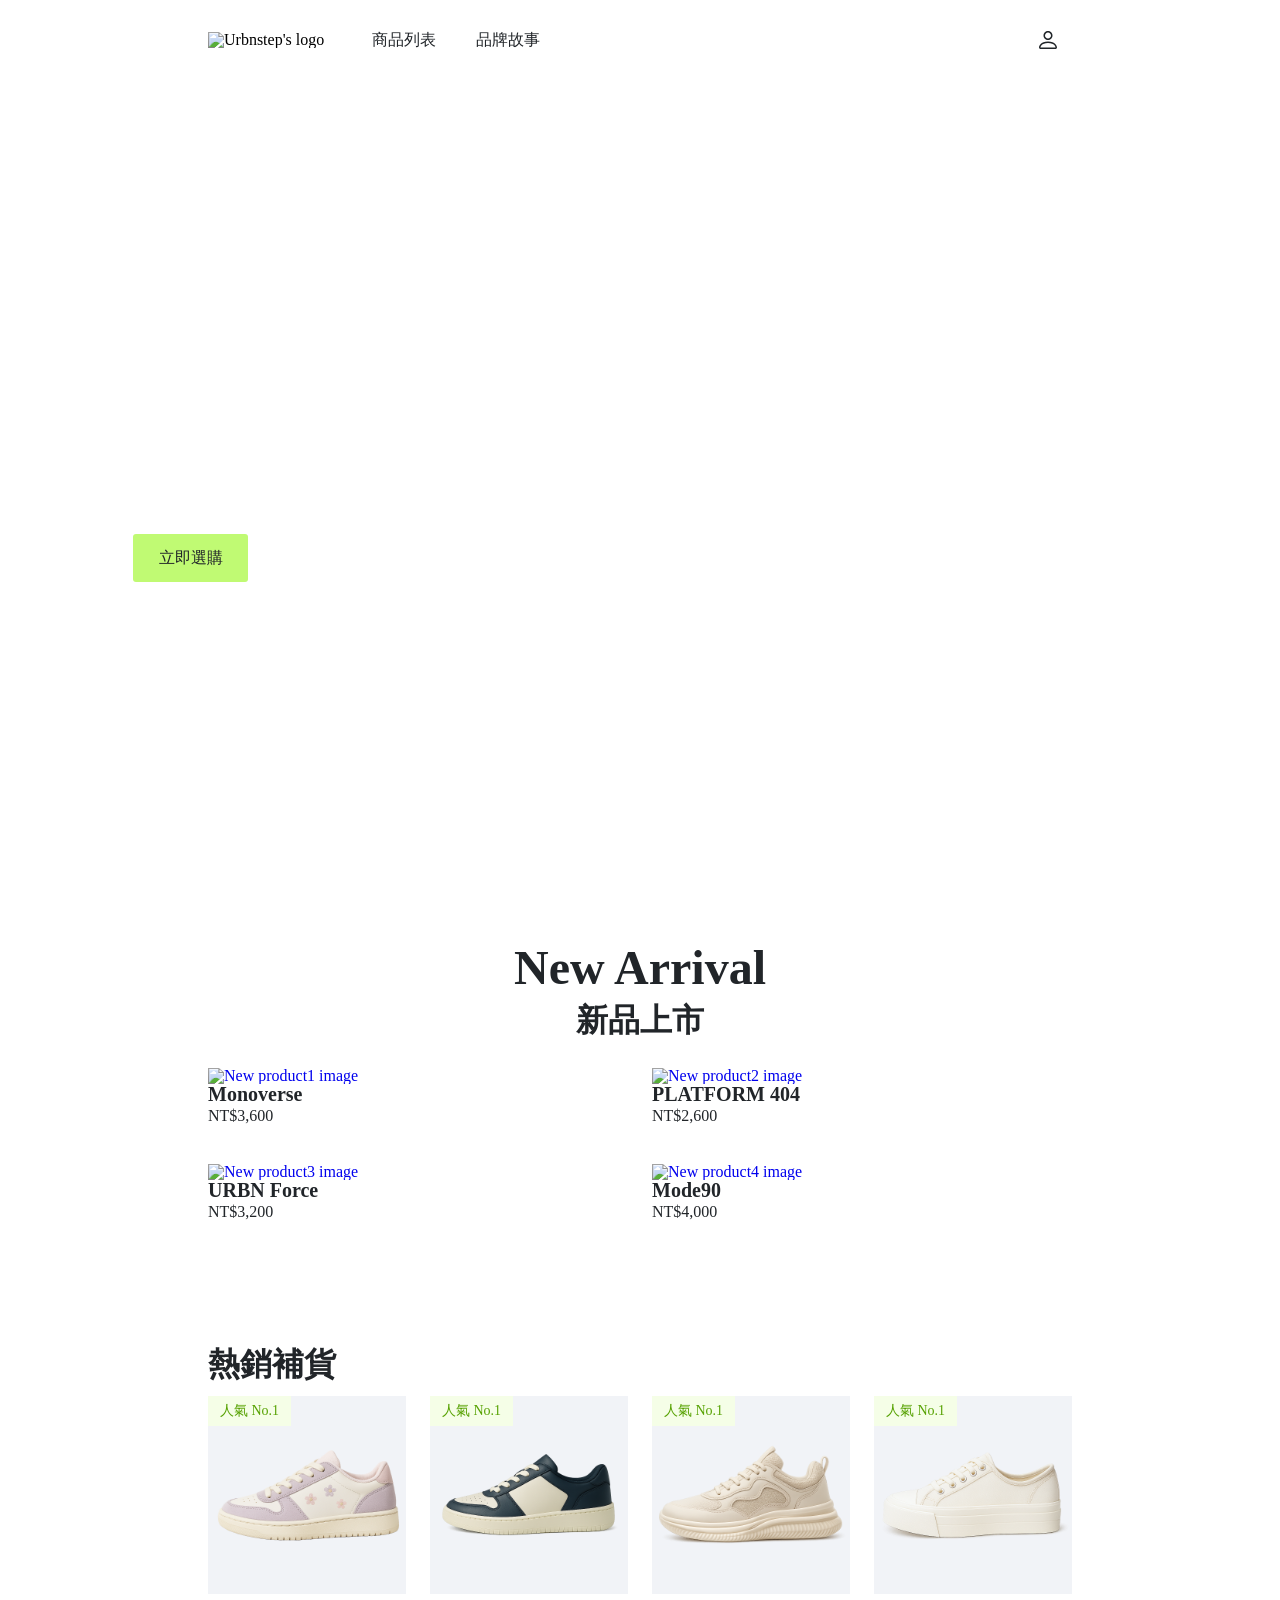
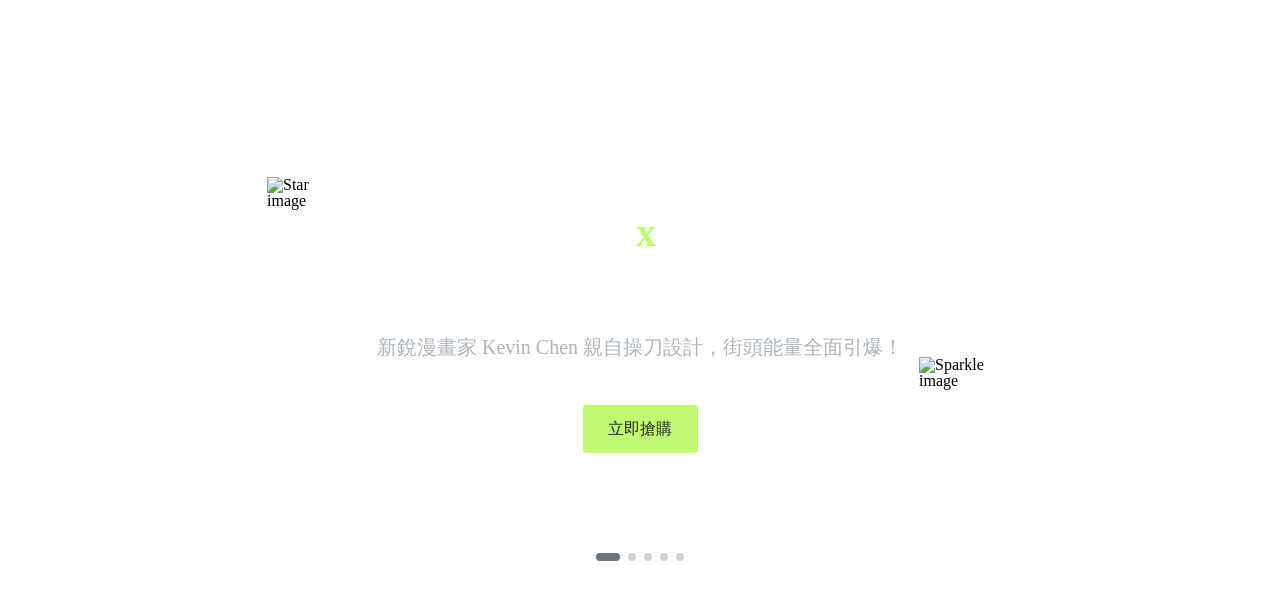
==== index.html @ 3340b45d "feat: add landing page upper sections with RWD" ====
<!DOCTYPE html>
<html lang="zh-Hant">
<head>
    <meta charset="UTF-8">
    <meta name="viewport" content="width=device-width, initial-scale=1.0">
    <meta name="description" content="Your Step, Your Statement">
    <link href="https://fonts.googleapis.com/css2?family=Noto+Sans+TC:wght@400;600;700&display=swap" rel="stylesheet">
    <link rel="stylesheet" href="css/all.css">
    <title>URBNSTEP</title>
</head>
<body>
    <header>
        <div class="nav-web">
            <nav class="nav-wrapper">
                <img src="https://raw.githubusercontent.com/hexschool/2022-web-layout-training/refs/heads/main/2025-week1/logo.svg" alt="Urbnstep's logo">
                <ul class="nav-list">
                    <li><a href="#">商品列表</a></li>
                    <li><a href="#">品牌故事</a></li>
                </ul>
            </nav>
            <img src="assets/login-icon.svg" alt="Login icon">
        </div>
        <div class="nav-mobile">
            <ul class="nav-list-mobile">
                <li><a href="#" class="products-mobile">商品列表</a></li>
                <li><a href="#" class="brand-story-mobile">品牌故事</a></li>
            </ul>
        </div>
    </header>
    <main>
        <section class="banner">
            <div class="banner-wrapper">
                <div class="banner-content">
                    <div>
                        <h1>URBNSTEP</h1>
                        <p>Your Step, Your Statement</p>
                    </div>
                    <a href="#" class="banner-button">立即選購</a>
                </div>
            </div>
        </section>
        <section class="new-arrival">
            <div class="new-arrival-title">
                <h2>New Arrival</h2>
                <h3>新品上市</h3>
            </div>
            <div class="new-arrival-list">
                <div class="new-arrival-item">
                    <a href="#">
                        <img src="https://raw.githubusercontent.com/hexschool/2022-web-layout-training/refs/heads/main/2025-week3-4/new-1.png" alt="New product1 image">
                        <div class="new-arrival-content">
                            <h4>Monoverse</h4>
                            <p>NT$3,600</p>
                        </div>
                    </a>
                </div>
                <div class="new-arrival-item">
                    <a href="#">
                        <img src="https://raw.githubusercontent.com/hexschool/2022-web-layout-training/refs/heads/main/2025-week3-4/new-2.png" alt="New product2 image">
                        <div class="new-arrival-content">
                            <h4>PLATFORM 404</h4>
                            <p>NT$2,600</p>
                        </div>
                    </a>
                </div>
                <div class="new-arrival-item">
                    <a href="#">
                        <img src="https://raw.githubusercontent.com/hexschool/2022-web-layout-training/refs/heads/main/2025-week3-4/new-3.png" alt="New product3 image">
                        <div class="new-arrival-content">
                            <h4>URBN Force</h4>
                            <p>NT$3,200</p>
                        </div>
                    </a>
                </div>
                <div class="new-arrival-item">
                    <a href="#">
                        <img src="https://raw.githubusercontent.com/hexschool/2022-web-layout-training/refs/heads/main/2025-week3-4/new-4.png" alt="New product4 image">
                        <div class="new-arrival-content">
                            <h4>Mode90</h4>
                            <p>NT$4,000</p>
                        </div>
                    </a>
                </div>
            </div>
        </section>
        <section class="best-seller">
            <div class="best-seller-list">
                <h3>熱銷補貨</h3>
                <ul>
                    <li>
                        <a href="#">
                            <img src="assets/best-seller-image1.svg" alt="Best seller image1">
                            <span class="best-seller-note">人氣 No.1</span>
                        </a>
                    </li>
                    <li>
                        <a href="#">
                            <img src="assets/best-seller-image2.svg" alt="Best seller image2">
                            <span class="best-seller-note">人氣 No.1</span>
                        </a>
                    </li>
                    <li>
                        <a href="#">
                            <img src="assets/best-seller-image3.svg" alt="Best seller image3">
                            <span class="best-seller-note">人氣 No.1</span>
                        </a>
                    </li>
                    <li>
                        <a href="#">
                            <img src="assets/best-seller-image4.svg" alt="Best seller image4">
                            <span class="best-seller-note">人氣 No.1</span>
                        </a>
                    </li>
                </ul>
            </div>
        </section>
        <section class="sale">
            <div class="sale-wrapper">
                <div class="sale-content">
                    <div class="sale-title">
                        <h2>URBNSTEP</h2>
                        <span>x</span> 
                        <h2>Kevin Chen</h2>
                    </div>
                    <h3>跨界聯名，限量發售</h3>
                    <p>新銳漫畫家 Kevin Chen 親自操刀設計，街頭能量全面引爆！</p>
                    <p class="sale-content-mobile">新銳漫畫家 Kevin Chen 親自操刀設計</p>
                    <p class="sale-content-mobile">街頭能量全面引爆！</p>
                    <a href="#" class="sale-button">立即搶購</a>
                    <img src="https://raw.githubusercontent.com/hexschool/2022-web-layout-training/refs/heads/main/2025-week3-4/star.svg" alt="Star image" class="img-star">
                    <img src="https://raw.githubusercontent.com/hexschool/2022-web-layout-training/refs/heads/main/2025-week3-4/sparkle.svg" alt="Sparkle image" class="img-sparkle">
                </div>
                <ul class="dots">
                    <li class="active"><span></span></li>
                    <li><span></span></li>
                    <li><span></span></li>
                    <li><span></span></li>
                    <li><span></span></li>
                </ul>
            </div>
        </section>
    </main>
</body>
</html>
---- css/all.css ----
html, body, div, span, applet, object, iframe,
h1, h2, h3, h4, h5, h6, p, blockquote, pre,
a, abbr, acronym, address, big, cite, code,
del, dfn, em, img, ins, kbd, q, s, samp,
small, strike, strong, sub, sup, tt, var,
b, u, i, center,
dl, dt, dd, ol, ul, li,
fieldset, form, label, legend,
table, caption, tbody, tfoot, thead, tr, th, td,
article, aside, canvas, details, embed,
figure, figcaption, footer, header, hgroup,
menu, nav, output, ruby, section, summary,
time, mark, audio, video {
  margin: 0;
  padding: 0;
  border: 0;
  font-size: 100%;
  font: inherit;
  vertical-align: baseline;
}

/* HTML5 display-role reset for older browsers */
article, aside, details, figcaption, figure,
footer, header, hgroup, menu, nav, section {
  display: block;
}

body {
  line-height: 1;
}

ol, ul {
  list-style: none;
}

blockquote, q {
  quotes: none;
}

blockquote:before, blockquote:after,
q:before, q:after {
  content: "";
  content: none;
}

table {
  border-collapse: collapse;
  border-spacing: 0;
}

*, *::before, *::after {
  box-sizing: border-box;
}

.nav-web {
  padding: 16px clamp(24px, 16.25%, 312px);
  display: flex;
  justify-content: space-between;
}
@media (max-width: 768px) {
  .nav-web {
    padding: 12px;
  }
}

.nav-wrapper {
  display: flex;
  justify-content: center;
  align-items: center;
  gap: 48px;
}

.nav-list {
  display: flex;
  justify-content: center;
  align-items: center;
  gap: 40px;
}
@media (max-width: 768px) {
  .nav-list {
    display: none;
  }
}

.nav-list a {
  text-decoration: none;
  color: #212529;
}

.nav-mobile {
  display: none;
}
@media (max-width: 768px) {
  .nav-mobile {
    display: flex;
    justify-content: center;
    align-items: center;
  }
}

.nav-list-mobile {
  display: none;
}
@media (max-width: 768px) {
  .nav-list-mobile {
    display: flex;
    width: 100%;
    height: 48px;
  }
}

.nav-list-mobile li {
  flex: 1;
  height: 100%;
}

.nav-list-mobile .products-mobile,
.nav-list-mobile .brand-story-mobile {
  display: flex;
  justify-content: center;
  align-items: center;
  width: 100%;
  height: 100%;
  text-decoration: none;
  color: #212529;
}

.nav-list-mobile .products-mobile {
  background-color: #E8FEC5;
}

.nav-list-mobile .brand-story-mobile {
  background-color: #F5FEE7;
}

.banner-wrapper {
  height: 800px;
  width: 100%;
  background-image: url("https://raw.githubusercontent.com/hexschool/2022-web-layout-training/refs/heads/main/2025-week3-4/banner.png");
  background-position: center;
  background-size: cover;
  background-repeat: no-repeat;
  display: flex;
  justify-content: flex-start;
  align-items: center;
}
@media (max-width: 768px) {
  .banner-wrapper {
    background-image: url("https://raw.githubusercontent.com/hexschool/2022-web-layout-training/refs/heads/main/2025-week3-4/banner-sm.png");
    height: 480px;
  }
}

.banner-content {
  padding: 16px clamp(24px, 10.4%, 200px);
}
@media (max-width: 768px) {
  .banner-content {
    padding-left: 24px;
    padding-right: 24px;
  }
}

.banner-content h1 {
  font-size: 64px;
  font-weight: bold;
  color: #FFFFFF;
  letter-spacing: 5%;
  margin-bottom: 16px;
}

.banner-content p {
  font-size: 28px;
  font-weight: bold;
  color: #FFFFFF;
  letter-spacing: 5%;
}

.banner-content a {
  height: 48px;
  width: 115px;
  cursor: pointer;
  text-decoration: none;
  background-color: #C0FA73;
  color: #212529;
  display: flex;
  justify-content: center;
  align-items: center;
  border-radius: 3px;
}

.banner-content {
  display: flex;
  flex-direction: column;
  gap: 48px;
}

.new-arrival {
  padding: 64px clamp(24px, 16.25%, 312px);
}
@media (max-width: 768px) {
  .new-arrival {
    padding: 40px 12px;
  }
}

.new-arrival-title {
  display: flex;
  flex-direction: column;
  justify-content: center;
  align-items: center;
}

.new-arrival-title h2 {
  font-size: 48px;
  font-weight: bold;
  color: #212529;
  margin-bottom: 12px;
}
@media (max-width: 768px) {
  .new-arrival-title h2 {
    font-size: 32px;
    margin-bottom: 8px;
  }
}

.new-arrival-title h3 {
  font-size: 32px;
  font-weight: bold;
  color: #212529;
}
@media (max-width: 768px) {
  .new-arrival-title h3 {
    font-size: 24px;
  }
}

.new-arrival-list {
  display: grid;
  grid-template-columns: 1fr 1fr;
  gap: 24px;
  margin-top: 16px;
}

.new-arrival-item {
  display: flex;
  flex-direction: column;
  gap: 12px;
  margin-top: 16px;
}

.new-arrival-item a {
  text-decoration: none;
}

.new-arrival-item img {
  max-height: 636px;
  max-width: 636px;
  width: 100%;
}

.new-arrival-item h4 {
  font-size: 20px;
  font-weight: bold;
  color: #212529;
  margin-bottom: 4px;
}
@media (max-width: 768px) {
  .new-arrival-item h4 {
    font-size: 16px;
  }
}

.new-arrival-item p {
  font-size: 16px;
  color: #212529;
}

.best-seller-list {
  padding: 64px clamp(24px, 16.25%, 312px);
}
@media (max-width: 768px) {
  .best-seller-list {
    padding: 40px 12px;
  }
}

.best-seller-list h3 {
  font-size: 32px;
  font-weight: bold;
  color: #212529;
  margin-bottom: 16px;
}
@media (max-width: 768px) {
  .best-seller-list h3 {
    font-size: 24px;
  }
}

.best-seller-list ul {
  display: flex;
  justify-content: center;
  align-items: center;
  gap: 24px;
}
@media (max-width: 768px) {
  .best-seller-list ul {
    justify-content: flex-start;
    gap: 16px;
    overflow-x: scroll;
    scroll-snap-type: x mandatory;
    scrollbar-width: none;
  }
}

.best-seller-list li {
  position: relative;
  display: inline-block;
}
@media (max-width: 768px) {
  .best-seller-list li {
    flex: 0 0 70%;
    scroll-snap-align: start;
  }
}

.best-seller-note {
  position: absolute;
  top: 0px;
  left: 0px;
  background-color: #F5FEE7;
  color: #57A203;
  font-size: 14px;
  padding: 8px 12px;
}

.best-seller-list img {
  max-width: 422px;
  width: 100%;
}
@media (max-width: 768px) {
  .best-seller-list img {
    max-width: 300px;
  }
}

.sale-wrapper {
  width: 100%;
  padding-top: 48px;
  padding-bottom: 48px;
  background-image: url("https://raw.githubusercontent.com/hexschool/2022-web-layout-training/refs/heads/main/2025-week3-4/banner-co-branded.png");
  background-position: center;
  background-size: cover;
  background-repeat: no-repeat;
  display: flex;
  flex-direction: column;
  justify-content: center;
  align-items: center;
}
@media (max-width: 768px) {
  .sale-wrapper {
    background-image: url("https://raw.githubusercontent.com/hexschool/2022-web-layout-training/refs/heads/main/2025-week3-4/banner-co-branded-sm.png");
    overflow-x: hidden;
    overflow-y: hidden;
    padding: 64px 12px;
  }
}

.sale-content {
  width: 634px;
  display: flex;
  flex-direction: column;
  justify-content: center;
  align-items: center;
  margin-top: 100px;
  margin-bottom: 100px;
  position: relative;
}
@media (max-width: 768px) {
  .sale-content {
    margin: 0;
    width: 100%;
  }
}

.sale-title {
  display: flex;
  justify-content: center;
  align-items: center;
  gap: 24px;
}
@media (max-width: 768px) {
  .sale-title {
    flex-direction: column;
  }
}

.sale-title h2 {
  font-size: 48px;
  font-weight: bold;
  color: #FFFFFF;
  letter-spacing: 5%;
}
@media (max-width: 768px) {
  .sale-title h2 {
    font-size: 32px;
  }
}

.sale-title span {
  font-size: 40px;
  font-weight: bold;
  color: #C0FA73;
}
@media (max-width: 768px) {
  .sale-title span {
    font-size: 28px;
  }
}

.sale-content h3 {
  font-size: 32px;
  font-weight: bold;
  color: #FFFFFF;
  letter-spacing: 5%;
  margin-top: 16px;
}
@media (max-width: 768px) {
  .sale-content h3 {
    font-size: 20px;
    margin-bottom: 24px;
  }
}

.sale-content p {
  font-size: 20px;
  color: #ADB5BD;
  margin-top: 32px;
}
@media (max-width: 768px) {
  .sale-content p {
    display: none;
    margin-top: 0px;
  }
}

.sale-content .sale-content-mobile {
  display: none;
}
@media (max-width: 768px) {
  .sale-content .sale-content-mobile {
    display: flex;
    text-align: center;
    margin-top: 4px;
    letter-spacing: 5%;
    line-height: 1.6;
  }
}

.sale-content a {
  height: 48px;
  width: 115px;
  text-decoration: none;
  background-color: #C0FA73;
  color: #212529;
  display: flex;
  justify-content: center;
  align-items: center;
  border-radius: 3px;
  margin-top: 48px;
  font-size: 16px;
}

.sale-content .img-star {
  width: 48px;
  height: 48px;
  position: absolute;
  left: -56px;
  top: -32px;
}
@media (max-width: 768px) {
  .sale-content .img-star {
    left: -32px;
    top: -32px;
  }
}

.sale-content .img-sparkle {
  width: 76px;
  height: 64px;
  position: absolute;
  right: -38px;
  bottom: 32px;
}
@media (max-width: 768px) {
  .sale-content .img-sparkle {
    right: -38px;
    bottom: 40px;
  }
}

.sale-wrapper .dots {
  display: flex;
  justify-content: center;
  align-items: center;
  gap: 8px;
}
@media (max-width: 768px) {
  .sale-wrapper .dots {
    display: none;
  }
}

.sale-wrapper .dots li {
  display: block;
  width: 8px;
  height: 8px;
  border-radius: 50%;
  background-color: #CED4DA;
}

.sale-wrapper .dots li.active {
  background-color: #6C757D;
  width: 24px;
  border-radius: 4px;
}/*# sourceMappingURL=all.css.map */
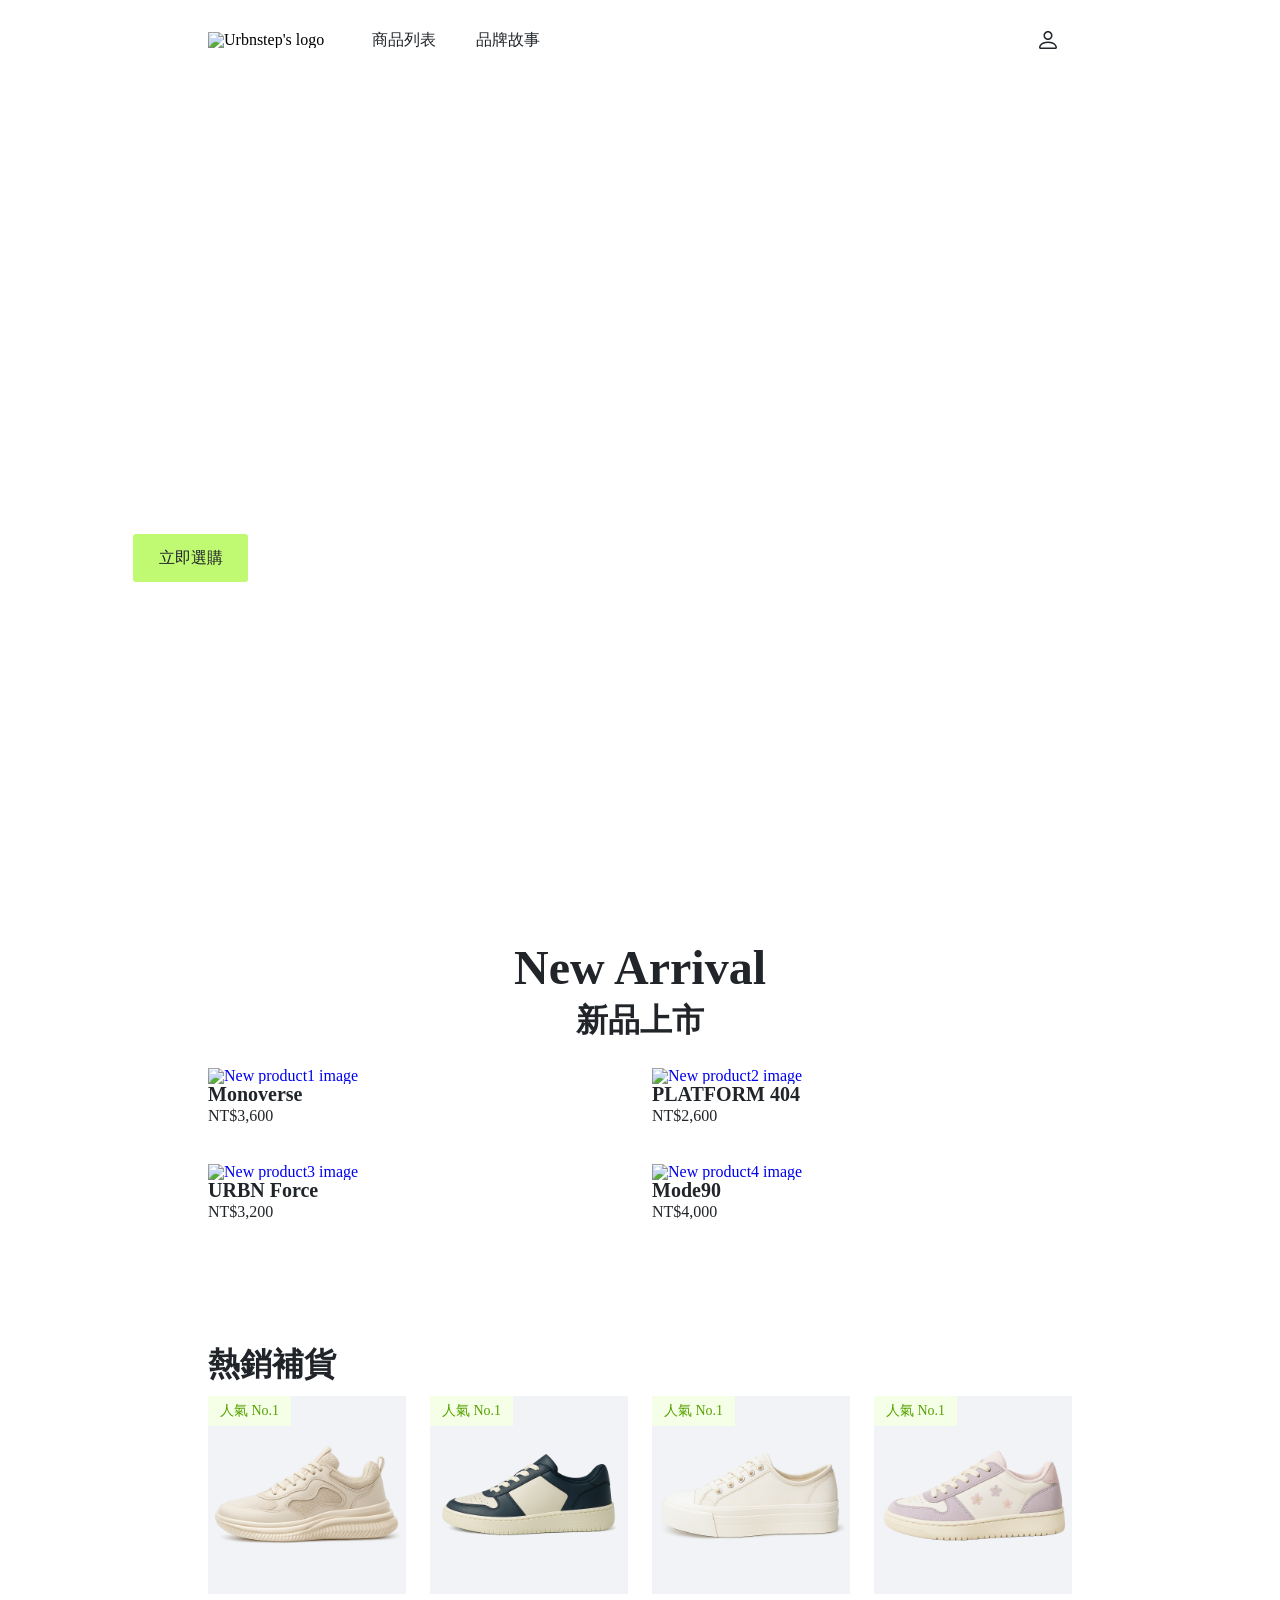
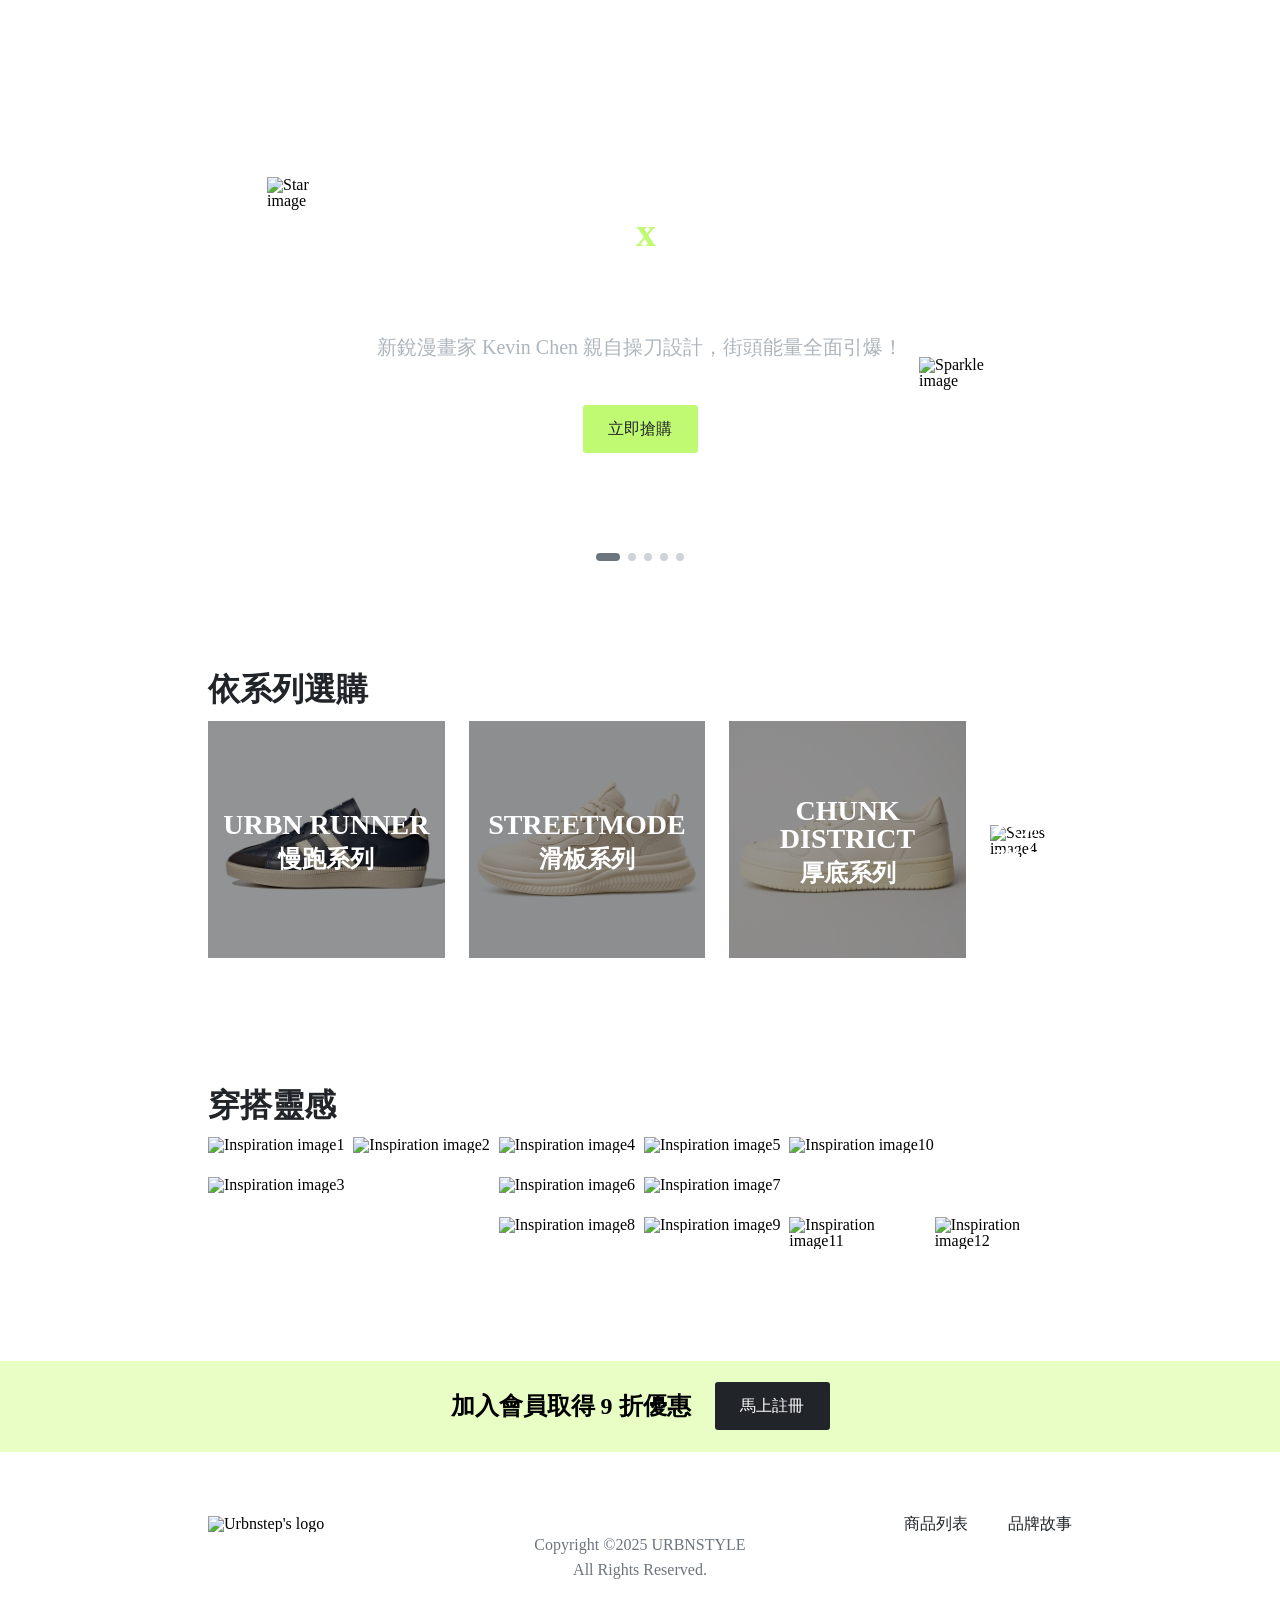
==== commit 9b2a24a5: "feat: add series, style-inspiration, call-to-action, and footer sections and their RWD" ====
--- a/index.html
+++ b/index.html
@@ -139,6 +139,107 @@
                 </ul>
             </div>
         </section>
+        <section class="series">
+            <div class="series-list">
+                <h3>依系列選購</h3>
+                <ul>
+                    <li>
+                        <a href="#">
+                            <img src="assets/series-image1.svg" alt="Series image1">
+                            <div class="series-note">
+                                <h4>URBN RUNNER</h4>
+                                <p>慢跑系列</p>
+                            </div>
+                        </a>
+                    </li>
+                    <li>
+                        <a href="#">
+                            <img src="assets/series-image2.svg" alt="Series image2">
+                            <div class="series-note">
+                                <h4>STREETMODE</h4>
+                                <p>滑板系列</p>
+                            </div>
+                        </a>
+                    </li>
+                    <li>
+                        <a href="#">
+                            <img src="assets/series-image3.svg" alt="Series image3">
+                            <div class="series-note">
+                                <h4>CHUNK DISTRICT</h4>
+                                <p>厚底系列</p>
+                            </div>
+                        </a>
+                    </li>
+                    <li>
+                        <img src="assets/series-image4.svg" alt="Series image4">
+                            <div class="series-note">
+                                <h4>COLLAB ZONE</h4>
+                                <p>聯名企劃</p>
+                            </div>
+                    </li>
+                </ul>
+            </div>
+        </section>
+        <section class="style-inspiration">
+            <h3>穿搭靈感</h3>
+            <div class="style-inspiration-list">
+                <div>
+                    <img src="https://raw.githubusercontent.com/hexschool/2022-web-layout-training/refs/heads/main/2025-week3-4/inspiration-1.png" alt="Inspiration image1">
+                </div>
+                <div>
+                    <img src="https://raw.githubusercontent.com/hexschool/2022-web-layout-training/refs/heads/main/2025-week3-4/inspiration-2.png" alt="Inspiration image2">
+                </div>
+                <div class="inspiration-item-bg-man">
+                    <img src="https://raw.githubusercontent.com/hexschool/2022-web-layout-training/refs/heads/main/2025-week3-4/inspiration-3.png" alt="Inspiration image3">
+                </div>
+                <div>
+                    <img src="https://raw.githubusercontent.com/hexschool/2022-web-layout-training/refs/heads/main/2025-week3-4/inspiration-4.png" alt="Inspiration image4">
+                </div>
+                <div>
+                    <img src="https://raw.githubusercontent.com/hexschool/2022-web-layout-training/refs/heads/main/2025-week3-4/inspiration-5.png" alt="Inspiration image5">
+                </div>
+                <div class="inspiration-item-r2-c3">
+                    <img src="https://raw.githubusercontent.com/hexschool/2022-web-layout-training/refs/heads/main/2025-week3-4/inspiration-6.png" alt="Inspiration image6">
+                </div>
+                <div class="inspiration-item-r2-c4">
+                    <img src="https://raw.githubusercontent.com/hexschool/2022-web-layout-training/refs/heads/main/2025-week3-4/inspiration-7.png" alt="Inspiration image7">
+                </div>
+                <div class="inspiration-item-r3-c3">
+                    <img src="https://raw.githubusercontent.com/hexschool/2022-web-layout-training/refs/heads/main/2025-week3-4/inspiration-8.png" alt="Inspiration image8">
+                </div>
+                <div class="inspiration-item-r3-c4">
+                    <img src="https://raw.githubusercontent.com/hexschool/2022-web-layout-training/refs/heads/main/2025-week3-4/inspiration-9.png" alt="Inspiration image9">
+                </div>
+                <div class="inspiration-item-bg-woman">
+                    <img src="https://raw.githubusercontent.com/hexschool/2022-web-layout-training/refs/heads/main/2025-week3-4/inspiration-10.png" alt="Inspiration image10">
+                </div>
+                <div>
+                    <img src="https://raw.githubusercontent.com/hexschool/2022-web-layout-training/refs/heads/main/2025-week3-4/inspiration-11.png" alt="Inspiration image11">
+                </div>
+                <div>
+                    <img src="https://raw.githubusercontent.com/hexschool/2022-web-layout-training/refs/heads/main/2025-week3-4/inspiration-12.png" alt="Inspiration image12">
+                </div>
+            </div>
+        </section>
+        <section class="call-to-action">
+            <div class="call-to-action-content">
+                <p>加入會員取得 9 折優惠</p>
+                <a href="#">馬上註冊</a>
+            </div>
+        </section>
     </main>
+    <footer>
+        <nav class="nav-wrapper">
+            <img src="https://raw.githubusercontent.com/hexschool/2022-web-layout-training/refs/heads/main/2025-week1/logo.svg" alt="Urbnstep's logo">
+            <ul class="nav-list">
+                <li><a href="#">商品列表</a></li>
+                <li><a href="#">品牌故事</a></li>
+            </ul>
+        </nav>
+        <div class="copyright">
+            <h4>Copyright ©2025 URBNSTYLE</p>
+            <p>All Rights Reserved.</p>
+        </div>
+    </footer>
 </body>
 </html>
--- a/css/all.css
+++ b/css/all.css
@@ -52,70 +52,70 @@
   box-sizing: border-box;
 }
 
-.nav-web {
+header .nav-web {
   padding: 16px clamp(24px, 16.25%, 312px);
   display: flex;
   justify-content: space-between;
 }
 @media (max-width: 768px) {
-  .nav-web {
+  header .nav-web {
     padding: 12px;
   }
 }
 
-.nav-wrapper {
+header .nav-wrapper {
   display: flex;
   justify-content: center;
   align-items: center;
   gap: 48px;
 }
 
-.nav-list {
+header .nav-list {
   display: flex;
   justify-content: center;
   align-items: center;
   gap: 40px;
 }
 @media (max-width: 768px) {
-  .nav-list {
+  header .nav-list {
     display: none;
   }
 }
 
-.nav-list a {
+header .nav-list a {
   text-decoration: none;
   color: #212529;
 }
 
-.nav-mobile {
+header .nav-mobile {
   display: none;
 }
 @media (max-width: 768px) {
-  .nav-mobile {
+  header .nav-mobile {
     display: flex;
     justify-content: center;
     align-items: center;
   }
 }
 
-.nav-list-mobile {
+header .nav-list-mobile {
   display: none;
 }
 @media (max-width: 768px) {
-  .nav-list-mobile {
+  header .nav-list-mobile {
     display: flex;
     width: 100%;
     height: 48px;
   }
 }
 
-.nav-list-mobile li {
+header .nav-list-mobile li {
   flex: 1;
   height: 100%;
 }
 
-.nav-list-mobile .products-mobile,
-.nav-list-mobile .brand-story-mobile {
+header .nav-list-mobile .products-mobile,
+header .nav-list-mobile .brand-story-mobile {
   display: flex;
   justify-content: center;
   align-items: center;
@@ -125,11 +125,11 @@
   color: #212529;
 }
 
-.nav-list-mobile .products-mobile {
+header .nav-list-mobile .products-mobile {
   background-color: #E8FEC5;
 }
 
-.nav-list-mobile .brand-story-mobile {
+header .nav-list-mobile .brand-story-mobile {
   background-color: #F5FEE7;
 }
 
@@ -153,9 +153,13 @@
 
 .banner-content {
   padding: 16px clamp(24px, 10.4%, 200px);
+  display: flex;
+  flex-direction: column;
+  gap: 48px;
 }
 @media (max-width: 768px) {
   .banner-content {
+    padding: 0;
     padding-left: 24px;
     padding-right: 24px;
   }
@@ -168,12 +172,22 @@
   letter-spacing: 5%;
   margin-bottom: 16px;
 }
+@media (max-width: 768px) {
+  .banner-content h1 {
+    font-size: 48px;
+  }
+}
 
 .banner-content p {
   font-size: 28px;
   font-weight: bold;
   color: #FFFFFF;
   letter-spacing: 5%;
+}
+@media (max-width: 768px) {
+  .banner-content p {
+    font-size: 20px;
+  }
 }
 
 .banner-content a {
@@ -189,12 +203,6 @@
   border-radius: 3px;
 }
 
-.banner-content {
-  display: flex;
-  flex-direction: column;
-  gap: 48px;
-}
-
 .new-arrival {
   padding: 64px clamp(24px, 16.25%, 312px);
 }
@@ -276,23 +284,23 @@
   color: #212529;
 }
 
-.best-seller-list {
+.best-seller-list, .series-list {
   padding: 64px clamp(24px, 16.25%, 312px);
 }
 @media (max-width: 768px) {
-  .best-seller-list {
+  .best-seller-list, .series-list {
     padding: 40px 12px;
   }
 }
 
-.best-seller-list h3 {
+.best-seller-list h3, .series-list h3 {
   font-size: 32px;
   font-weight: bold;
   color: #212529;
   margin-bottom: 16px;
 }
 @media (max-width: 768px) {
-  .best-seller-list h3 {
+  .best-seller-list h3, .series-list h3 {
     font-size: 24px;
   }
 }
@@ -361,7 +369,6 @@
   .sale-wrapper {
     background-image: url("https://raw.githubusercontent.com/hexschool/2022-web-layout-training/refs/heads/main/2025-week3-4/banner-co-branded-sm.png");
     overflow-x: hidden;
-    overflow-y: hidden;
     padding: 64px 12px;
   }
 }
@@ -523,4 +530,260 @@
   background-color: #6C757D;
   width: 24px;
   border-radius: 4px;
+}
+
+.series-list ul {
+  display: flex;
+  justify-content: center;
+  align-items: center;
+  gap: 24px;
+}
+@media (max-width: 768px) {
+  .series-list ul {
+    display: grid;
+    grid-template-columns: 1fr 1fr;
+    gap: 12px;
+  }
+}
+
+.series-list li {
+  position: relative;
+  display: inline-block;
+}
+
+.series-list img {
+  max-width: 306px;
+  width: 100%;
+}
+@media (max-width: 768px) {
+  .series-list img {
+    max-width: 300px;
+  }
+}
+
+.series-note {
+  position: absolute;
+  top: 50%;
+  left: 50%;
+  transform: translate(-50%, -50%);
+  width: 100%;
+}
+
+.series-note h4 {
+  font-size: 28px;
+  font-weight: bold;
+  color: #FFFFFF;
+  text-align: center;
+  margin-bottom: 8px;
+}
+@media (max-width: 768px) {
+  .series-note h4 {
+    font-size: 16px;
+    margin-bottom: 0;
+  }
+}
+
+.series-note p {
+  font-size: 24px;
+  font-weight: bold;
+  color: #FFFFFF;
+  text-align: center;
+}
+@media (max-width: 768px) {
+  .series-note p {
+    font-size: 16px;
+  }
+}
+
+.style-inspiration {
+  padding: 64px clamp(24px, 16.25%, 312px);
+}
+@media (max-width: 768px) {
+  .style-inspiration {
+    padding: 40px 12px;
+  }
+}
+
+.style-inspiration h3 {
+  font-size: 32px;
+  font-weight: bold;
+  color: #212529;
+  margin-bottom: 16px;
+}
+@media (max-width: 768px) {
+  .style-inspiration h3 {
+    font-size: 24px;
+  }
+}
+
+.style-inspiration-list {
+  display: grid;
+  grid-template-columns: 1fr 1fr 1fr 1fr 1fr 1fr;
+  grid-template-rows: 1fr 1fr 1fr;
+  gap: 8px;
+}
+@media (max-width: 768px) {
+  .style-inspiration-list {
+    display: flex;
+    justify-content: flex-start;
+    gap: 16px;
+    overflow-x: scroll;
+    scroll-snap-type: x mandatory;
+    scrollbar-width: none;
+  }
+}
+
+@media (max-width: 768px) {
+  .style-inspiration-list div {
+    flex: 0 0 70%;
+    scroll-snap-align: start;
+  }
+}
+
+.style-inspiration-list img {
+  width: 100%;
+  display: block;
+}
+
+.inspiration-item-bg-man {
+  grid-row: 2/4;
+  grid-column: 1/3;
+}
+
+.inspiration-item-r2-c3 {
+  grid-row: 2;
+  grid-column: 3;
+}
+
+.inspiration-item-r2-c4 {
+  grid-row: 2;
+  grid-column: 4;
+}
+
+.inspiration-item-r3-c3 {
+  grid-row: 3;
+  grid-column: 3;
+}
+
+.inspiration-item-r3-c4 {
+  grid-row: 3;
+  grid-column: 4;
+}
+
+.inspiration-item-bg-woman {
+  grid-row: 1/3;
+  grid-column: 5/7;
+}
+
+.call-to-action-content {
+  margin-top: 48px;
+  background-color: #E8FEC5;
+  width: 100%;
+  display: flex;
+  justify-content: center;
+  align-items: center;
+  gap: 24px;
+}
+
+.call-to-action-content p {
+  font-size: 24px;
+  font-weight: bold;
+  margin-top: 33.5px;
+  margin-bottom: 33.5px;
+}
+@media (max-width: 768px) {
+  .call-to-action-content p {
+    font-size: 20px;
+  }
+}
+
+.call-to-action-content a {
+  height: 48px;
+  width: 115px;
+  cursor: pointer;
+  text-decoration: none;
+  background-color: #212529;
+  color: #FFFFFF;
+  display: flex;
+  justify-content: center;
+  align-items: center;
+  border-radius: 3px;
+}
+
+footer {
+  padding: 64px clamp(24px, 16.25%, 312px);
+}
+@media (max-width: 768px) {
+  footer {
+    padding: 40px 12px;
+  }
+}
+
+footer .nav-wrapper {
+  display: flex;
+  justify-content: space-between;
+  align-items: center;
+  gap: 48px;
+}
+@media (max-width: 768px) {
+  footer .nav-wrapper {
+    flex-direction: column;
+    gap: 8px;
+  }
+}
+
+footer .nav-list {
+  display: flex;
+  justify-content: center;
+  align-items: center;
+  gap: 40px;
+}
+@media (max-width: 768px) {
+  footer .nav-list {
+    flex-direction: column;
+    gap: 16px;
+    margin-bottom: 24px;
+  }
+}
+
+footer .nav-list a {
+  text-decoration: none;
+  color: #212529;
+}
+
+footer .copyright {
+  display: flex;
+  flex-direction: column;
+  justify-content: center;
+  align-items: center;
+}
+
+footer .copyright::before {
+  display: none;
+}
+@media (max-width: 768px) {
+  footer .copyright::before {
+    content: "";
+    display: block;
+    width: 100%;
+    height: 1px;
+    background-color: #F8F9FA;
+  }
+}
+
+footer .copyright h4 {
+  line-height: 1.6;
+  color: #6C757D;
+  text-align: center;
+}
+@media (max-width: 768px) {
+  footer .copyright h4 {
+    margin-top: 32px;
+  }
+}
+
+footer .copyright p {
+  line-height: 1.6;
+  color: #6C757D;
+  text-align: center;
 }/*# sourceMappingURL=all.css.map */
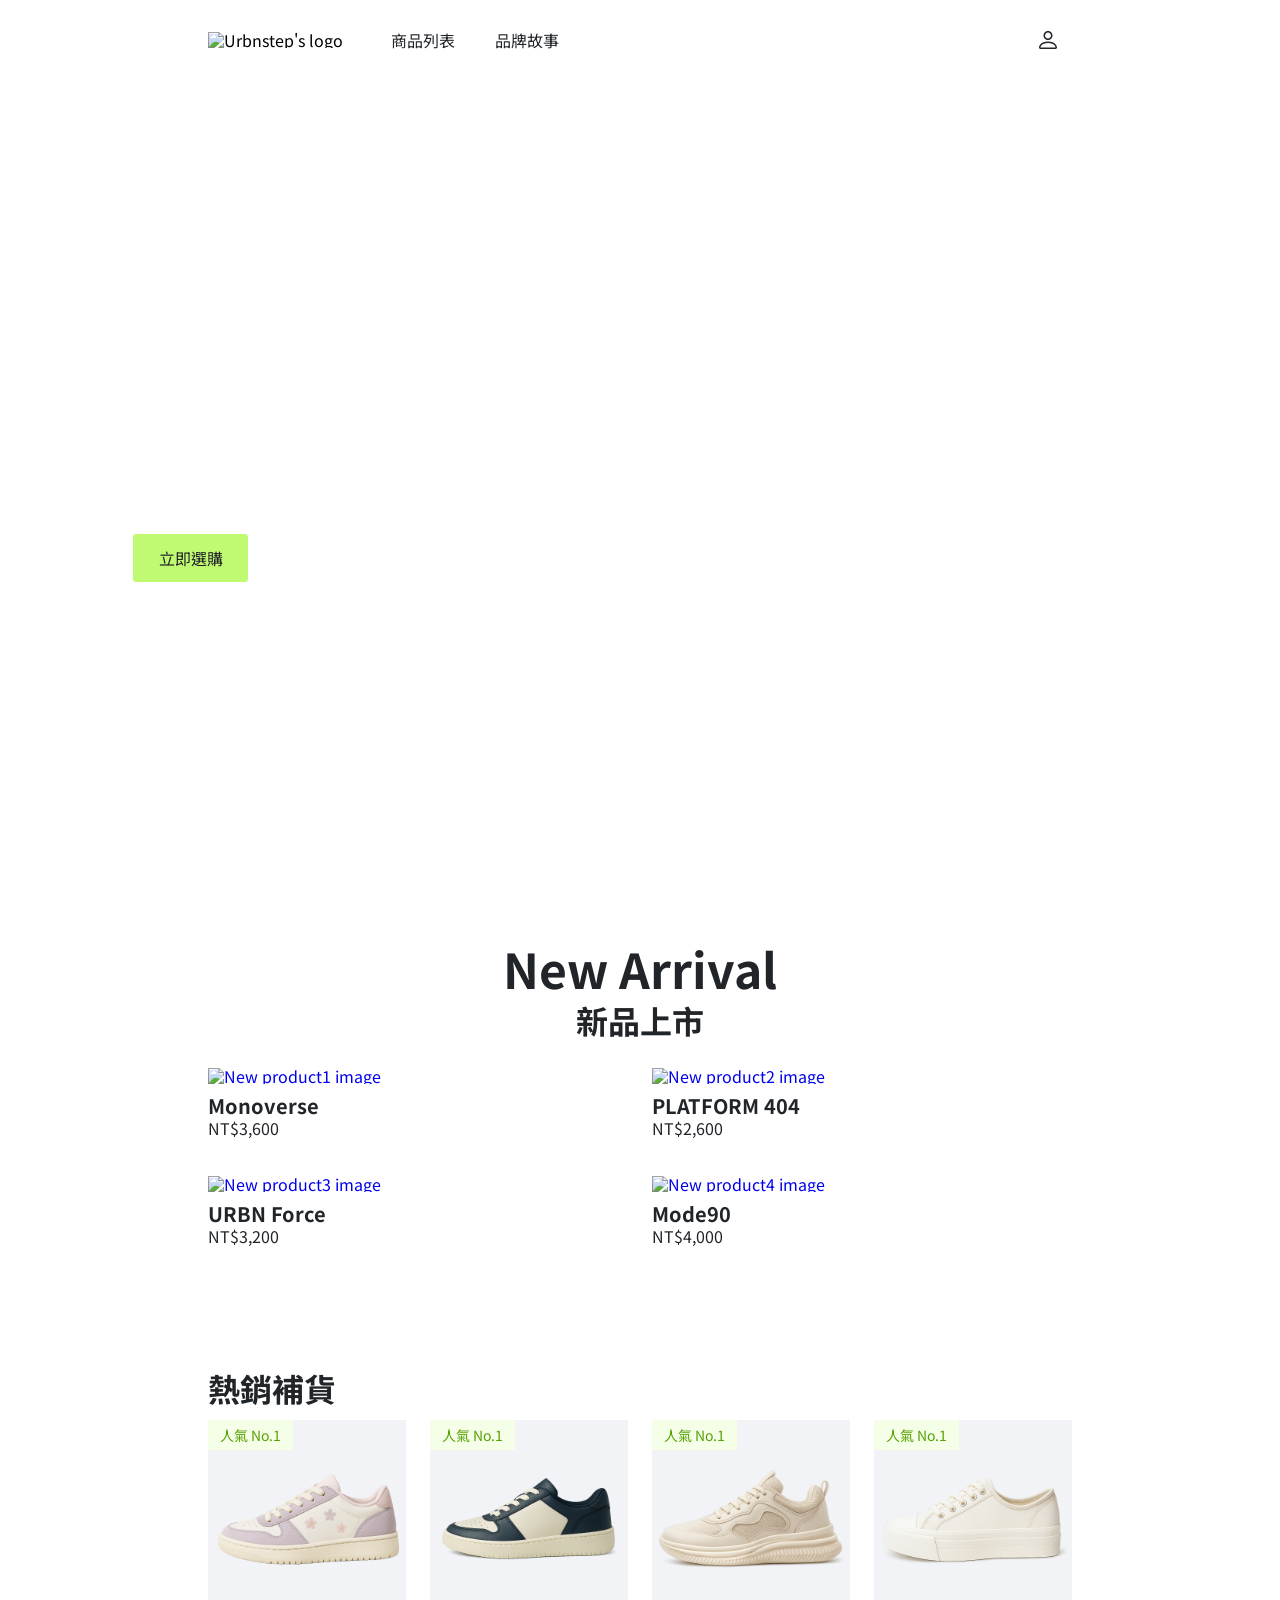
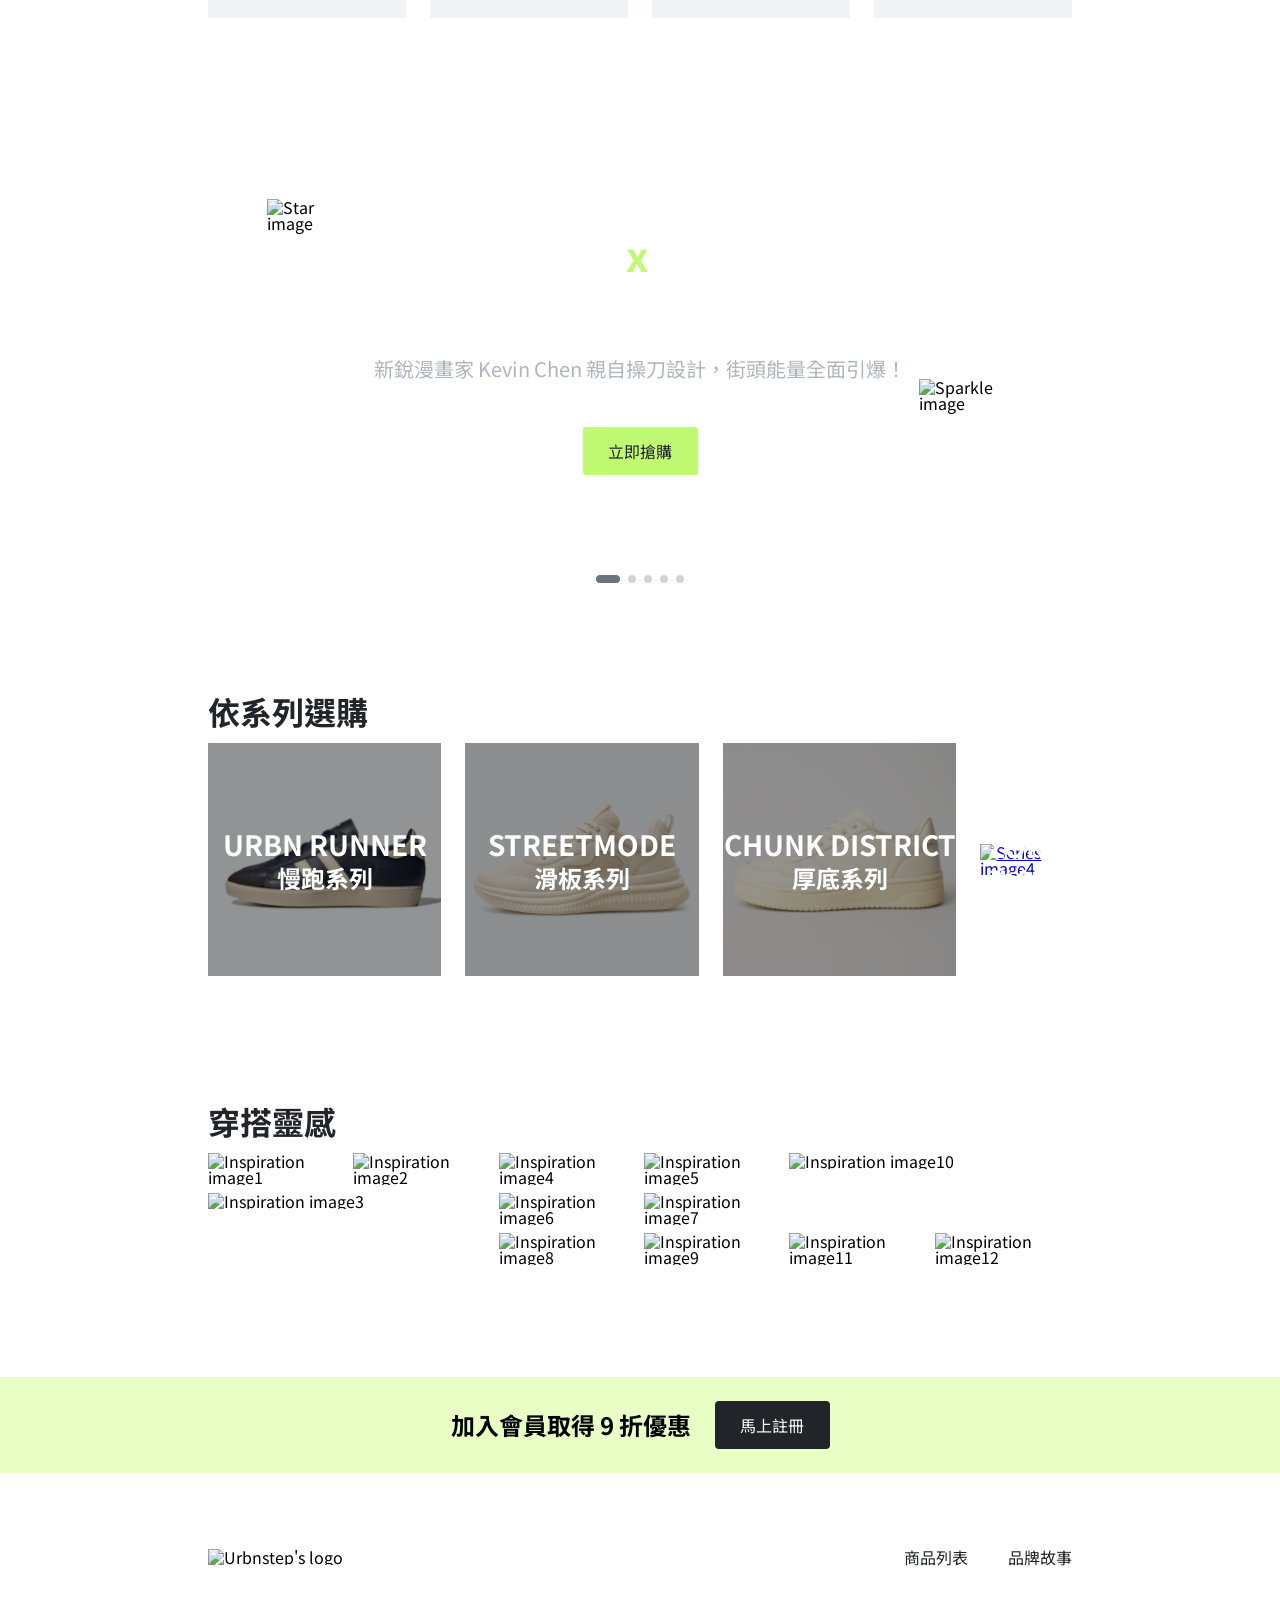
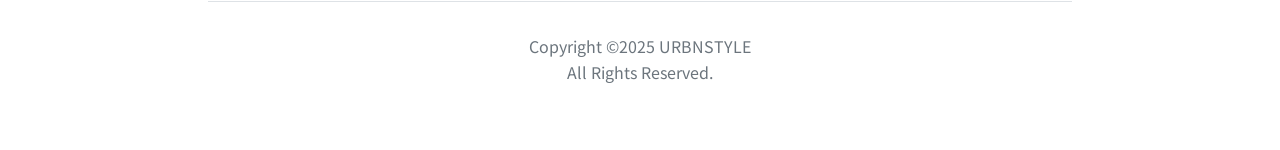
==== commit 2cab756f: "fix: resolve extra white space on image right side and adjust spacing for RWD" ====
--- a/index.html
+++ b/index.html
@@ -35,7 +35,7 @@
                         <h1>URBNSTEP</h1>
                         <p>Your Step, Your Statement</p>
                     </div>
-                    <a href="#" class="banner-button">立即選購</a>
+                    <a href="#" class="cta-button">立即選購</a>
                 </div>
             </div>
         </section>
@@ -48,7 +48,7 @@
                 <div class="new-arrival-item">
                     <a href="#">
                         <img src="https://raw.githubusercontent.com/hexschool/2022-web-layout-training/refs/heads/main/2025-week3-4/new-1.png" alt="New product1 image">
-                        <div class="new-arrival-content">
+                        <div class="product-price">
                             <h4>Monoverse</h4>
                             <p>NT$3,600</p>
                         </div>
@@ -57,7 +57,7 @@
                 <div class="new-arrival-item">
                     <a href="#">
                         <img src="https://raw.githubusercontent.com/hexschool/2022-web-layout-training/refs/heads/main/2025-week3-4/new-2.png" alt="New product2 image">
-                        <div class="new-arrival-content">
+                        <div class="product-price">
                             <h4>PLATFORM 404</h4>
                             <p>NT$2,600</p>
                         </div>
@@ -66,7 +66,7 @@
                 <div class="new-arrival-item">
                     <a href="#">
                         <img src="https://raw.githubusercontent.com/hexschool/2022-web-layout-training/refs/heads/main/2025-week3-4/new-3.png" alt="New product3 image">
-                        <div class="new-arrival-content">
+                        <div class="product-price">
                             <h4>URBN Force</h4>
                             <p>NT$3,200</p>
                         </div>
@@ -75,7 +75,7 @@
                 <div class="new-arrival-item">
                     <a href="#">
                         <img src="https://raw.githubusercontent.com/hexschool/2022-web-layout-training/refs/heads/main/2025-week3-4/new-4.png" alt="New product4 image">
-                        <div class="new-arrival-content">
+                        <div class="product-price">
                             <h4>Mode90</h4>
                             <p>NT$4,000</p>
                         </div>
@@ -86,32 +86,32 @@
         <section class="best-seller">
             <div class="best-seller-list">
                 <h3>熱銷補貨</h3>
-                <ul>
-                    <li>
+                <div class="best-seller-list-content">
+                    <div class="best-seller-list-item">
                         <a href="#">
                             <img src="assets/best-seller-image1.svg" alt="Best seller image1">
                             <span class="best-seller-note">人氣 No.1</span>
                         </a>
-                    </li>
-                    <li>
+                    </div>
+                    <div class="best-seller-list-item">
                         <a href="#">
                             <img src="assets/best-seller-image2.svg" alt="Best seller image2">
                             <span class="best-seller-note">人氣 No.1</span>
                         </a>
-                    </li>
-                    <li>
+                    </div>
+                    <div class="best-seller-list-item">
                         <a href="#">
                             <img src="assets/best-seller-image3.svg" alt="Best seller image3">
                             <span class="best-seller-note">人氣 No.1</span>
                         </a>
-                    </li>
-                    <li>
-                        <a href="#">
-                            <img src="assets/best-seller-image4.svg" alt="Best seller image4">
-                            <span class="best-seller-note">人氣 No.1</span>
-                        </a>
-                    </li>
-                </ul>
+                    </div>
+                    <div class="best-seller-list-item">
+                    <a href="#">
+                        <img src="assets/best-seller-image4.svg" alt="Best seller image4">
+                        <span class="best-seller-note">人氣 No.1</span>
+                    </a>
+                    </div>
+                </div>
             </div>
         </section>
         <section class="sale">
@@ -126,7 +126,7 @@
                     <p>新銳漫畫家 Kevin Chen 親自操刀設計，街頭能量全面引爆！</p>
                     <p class="sale-content-mobile">新銳漫畫家 Kevin Chen 親自操刀設計</p>
                     <p class="sale-content-mobile">街頭能量全面引爆！</p>
-                    <a href="#" class="sale-button">立即搶購</a>
+                    <a href="#" class="cta-button">立即搶購</a>
                     <img src="https://raw.githubusercontent.com/hexschool/2022-web-layout-training/refs/heads/main/2025-week3-4/star.svg" alt="Star image" class="img-star">
                     <img src="https://raw.githubusercontent.com/hexschool/2022-web-layout-training/refs/heads/main/2025-week3-4/sparkle.svg" alt="Sparkle image" class="img-sparkle">
                 </div>
@@ -171,11 +171,13 @@
                         </a>
                     </li>
                     <li>
-                        <img src="assets/series-image4.svg" alt="Series image4">
+                        <a href="#">
+                            <img src="assets/series-image4.svg" alt="Series image4">
                             <div class="series-note">
                                 <h4>COLLAB ZONE</h4>
                                 <p>聯名企劃</p>
                             </div>
+                        </a>
                     </li>
                 </ul>
             </div>
--- a/css/all.css
+++ b/css/all.css
@@ -1,3 +1,4 @@
+@charset "UTF-8";
 html, body, div, span, applet, object, iframe,
 h1, h2, h3, h4, h5, h6, p, blockquote, pre,
 a, abbr, acronym, address, big, cite, code,
@@ -48,6 +49,74 @@
   border-spacing: 0;
 }
 
+body {
+  font-family: "Noto Sans TC", sans-serif;
+}
+
+.product-price h4 {
+  font-size: 20px;
+  font-weight: bold;
+  color: #212529;
+  margin-bottom: 4px;
+}
+@media (max-width: 768px) {
+  .product-price h4 {
+    font-size: 16px;
+  }
+}
+
+.product-price p {
+  font-size: 16px;
+  color: #212529;
+}
+
+.cta-button {
+  height: 48px;
+  width: 115px;
+  text-decoration: none;
+  background-color: #C0FA73;
+  color: #212529;
+  display: flex;
+  justify-content: center;
+  align-items: center;
+  border-radius: 3px;
+}
+
+.call-to-action-content {
+  margin-top: 48px;
+  background-color: #E8FEC5;
+  width: 100%;
+  display: flex;
+  justify-content: center;
+  align-items: center;
+  padding-top: 24px;
+  padding-bottom: 24px;
+  gap: 24px;
+}
+
+.call-to-action-content p {
+  font-size: 24px;
+  font-weight: bold;
+}
+@media (max-width: 768px) {
+  .call-to-action-content p {
+    font-size: 20px;
+  }
+}
+
+.call-to-action-content a {
+  height: 48px;
+  width: 115px;
+  cursor: pointer;
+  text-decoration: none;
+  background-color: #212529;
+  color: #FFFFFF;
+  display: flex;
+  justify-content: center;
+  align-items: center;
+  border-radius: 4px;
+}
+
 *, *::before, *::after {
   box-sizing: border-box;
 }
@@ -188,19 +257,6 @@
   .banner-content p {
     font-size: 20px;
   }
-}
-
-.banner-content a {
-  height: 48px;
-  width: 115px;
-  cursor: pointer;
-  text-decoration: none;
-  background-color: #C0FA73;
-  color: #212529;
-  display: flex;
-  justify-content: center;
-  align-items: center;
-  border-radius: 3px;
 }
 
 .new-arrival {
@@ -265,23 +321,7 @@
   max-height: 636px;
   max-width: 636px;
   width: 100%;
-}
-
-.new-arrival-item h4 {
-  font-size: 20px;
-  font-weight: bold;
-  color: #212529;
-  margin-bottom: 4px;
-}
-@media (max-width: 768px) {
-  .new-arrival-item h4 {
-    font-size: 16px;
-  }
-}
-
-.new-arrival-item p {
-  font-size: 16px;
-  color: #212529;
+  margin-bottom: 12px;
 }
 
 .best-seller-list, .series-list {
@@ -305,14 +345,14 @@
   }
 }
 
-.best-seller-list ul {
+.best-seller-list-content {
   display: flex;
   justify-content: center;
   align-items: center;
   gap: 24px;
 }
 @media (max-width: 768px) {
-  .best-seller-list ul {
+  .best-seller-list-content {
     justify-content: flex-start;
     gap: 16px;
     overflow-x: scroll;
@@ -321,13 +361,13 @@
   }
 }
 
-.best-seller-list li {
+.best-seller-list-item {
   position: relative;
   display: inline-block;
 }
 @media (max-width: 768px) {
-  .best-seller-list li {
-    flex: 0 0 70%;
+  .best-seller-list-item {
+    flex: 0 0 85%;
     scroll-snap-align: start;
   }
 }
@@ -348,7 +388,7 @@
 }
 @media (max-width: 768px) {
   .best-seller-list img {
-    max-width: 300px;
+    max-width: 100%;
   }
 }
 
@@ -465,17 +505,7 @@
 }
 
 .sale-content a {
-  height: 48px;
-  width: 115px;
-  text-decoration: none;
-  background-color: #C0FA73;
-  color: #212529;
-  display: flex;
-  justify-content: center;
-  align-items: center;
-  border-radius: 3px;
   margin-top: 48px;
-  font-size: 16px;
 }
 
 .sale-content .img-star {
@@ -550,6 +580,12 @@
   position: relative;
   display: inline-block;
 }
+@media (max-width: 768px) {
+  .series-list li {
+    width: -moz-fit-content;
+    width: fit-content; /* 加這行，讓 li 緊貼圖片寬度 */
+  }
+}
 
 .series-list img {
   max-width: 306px;
@@ -557,7 +593,7 @@
 }
 @media (max-width: 768px) {
   .series-list img {
-    max-width: 300px;
+    max-width: 100%;
   }
 }
 
@@ -579,7 +615,6 @@
 @media (max-width: 768px) {
   .series-note h4 {
     font-size: 16px;
-    margin-bottom: 0;
   }
 }
 
@@ -675,47 +710,15 @@
   grid-column: 5/7;
 }
 
-.call-to-action-content {
-  margin-top: 48px;
-  background-color: #E8FEC5;
-  width: 100%;
-  display: flex;
-  justify-content: center;
-  align-items: center;
+footer {
+  display: flex;
+  flex-direction: column;
   gap: 24px;
-}
-
-.call-to-action-content p {
-  font-size: 24px;
-  font-weight: bold;
-  margin-top: 33.5px;
-  margin-bottom: 33.5px;
-}
-@media (max-width: 768px) {
-  .call-to-action-content p {
-    font-size: 20px;
-  }
-}
-
-.call-to-action-content a {
-  height: 48px;
-  width: 115px;
-  cursor: pointer;
-  text-decoration: none;
-  background-color: #212529;
-  color: #FFFFFF;
-  display: flex;
-  justify-content: center;
-  align-items: center;
-  border-radius: 3px;
-}
-
-footer {
   padding: 64px clamp(24px, 16.25%, 312px);
 }
 @media (max-width: 768px) {
   footer {
-    padding: 40px 12px;
+    padding: 32px 12px;
   }
 }
 
@@ -729,6 +732,7 @@
   footer .nav-wrapper {
     flex-direction: column;
     gap: 8px;
+    align-items: flex-start;
   }
 }
 
@@ -741,9 +745,14 @@
 @media (max-width: 768px) {
   footer .nav-list {
     flex-direction: column;
-    gap: 16px;
-    margin-bottom: 24px;
-  }
+    gap: 4px;
+    padding-left: 12px;
+  }
+}
+
+footer .nav-list li {
+  padding-top: 12px;
+  padding-bottom: 12px;
 }
 
 footer .nav-list a {
@@ -756,30 +765,14 @@
   flex-direction: column;
   justify-content: center;
   align-items: center;
-}
-
-footer .copyright::before {
-  display: none;
-}
-@media (max-width: 768px) {
-  footer .copyright::before {
-    content: "";
-    display: block;
-    width: 100%;
-    height: 1px;
-    background-color: #F8F9FA;
-  }
+  border-top: 1px solid #DEE2E6;
 }
 
 footer .copyright h4 {
   line-height: 1.6;
   color: #6C757D;
   text-align: center;
-}
-@media (max-width: 768px) {
-  footer .copyright h4 {
-    margin-top: 32px;
-  }
+  margin-top: 32px;
 }
 
 footer .copyright p {
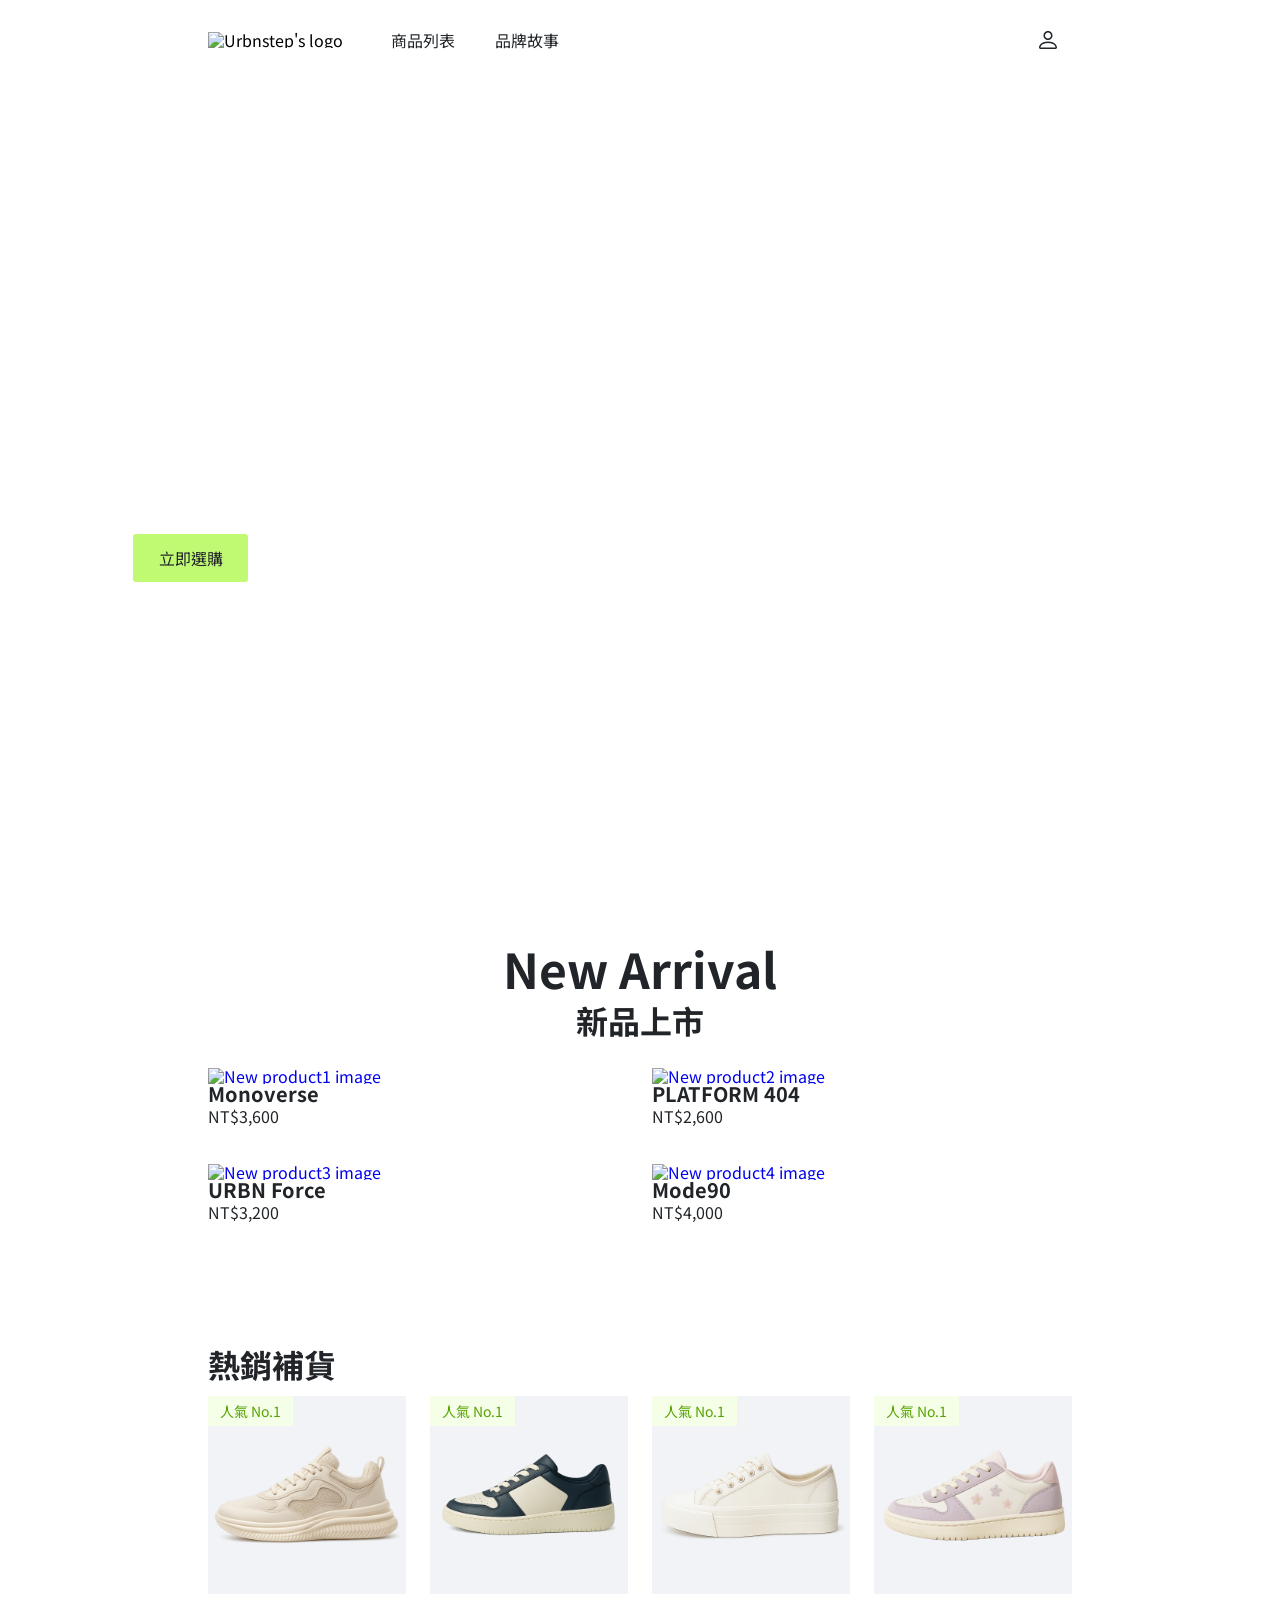
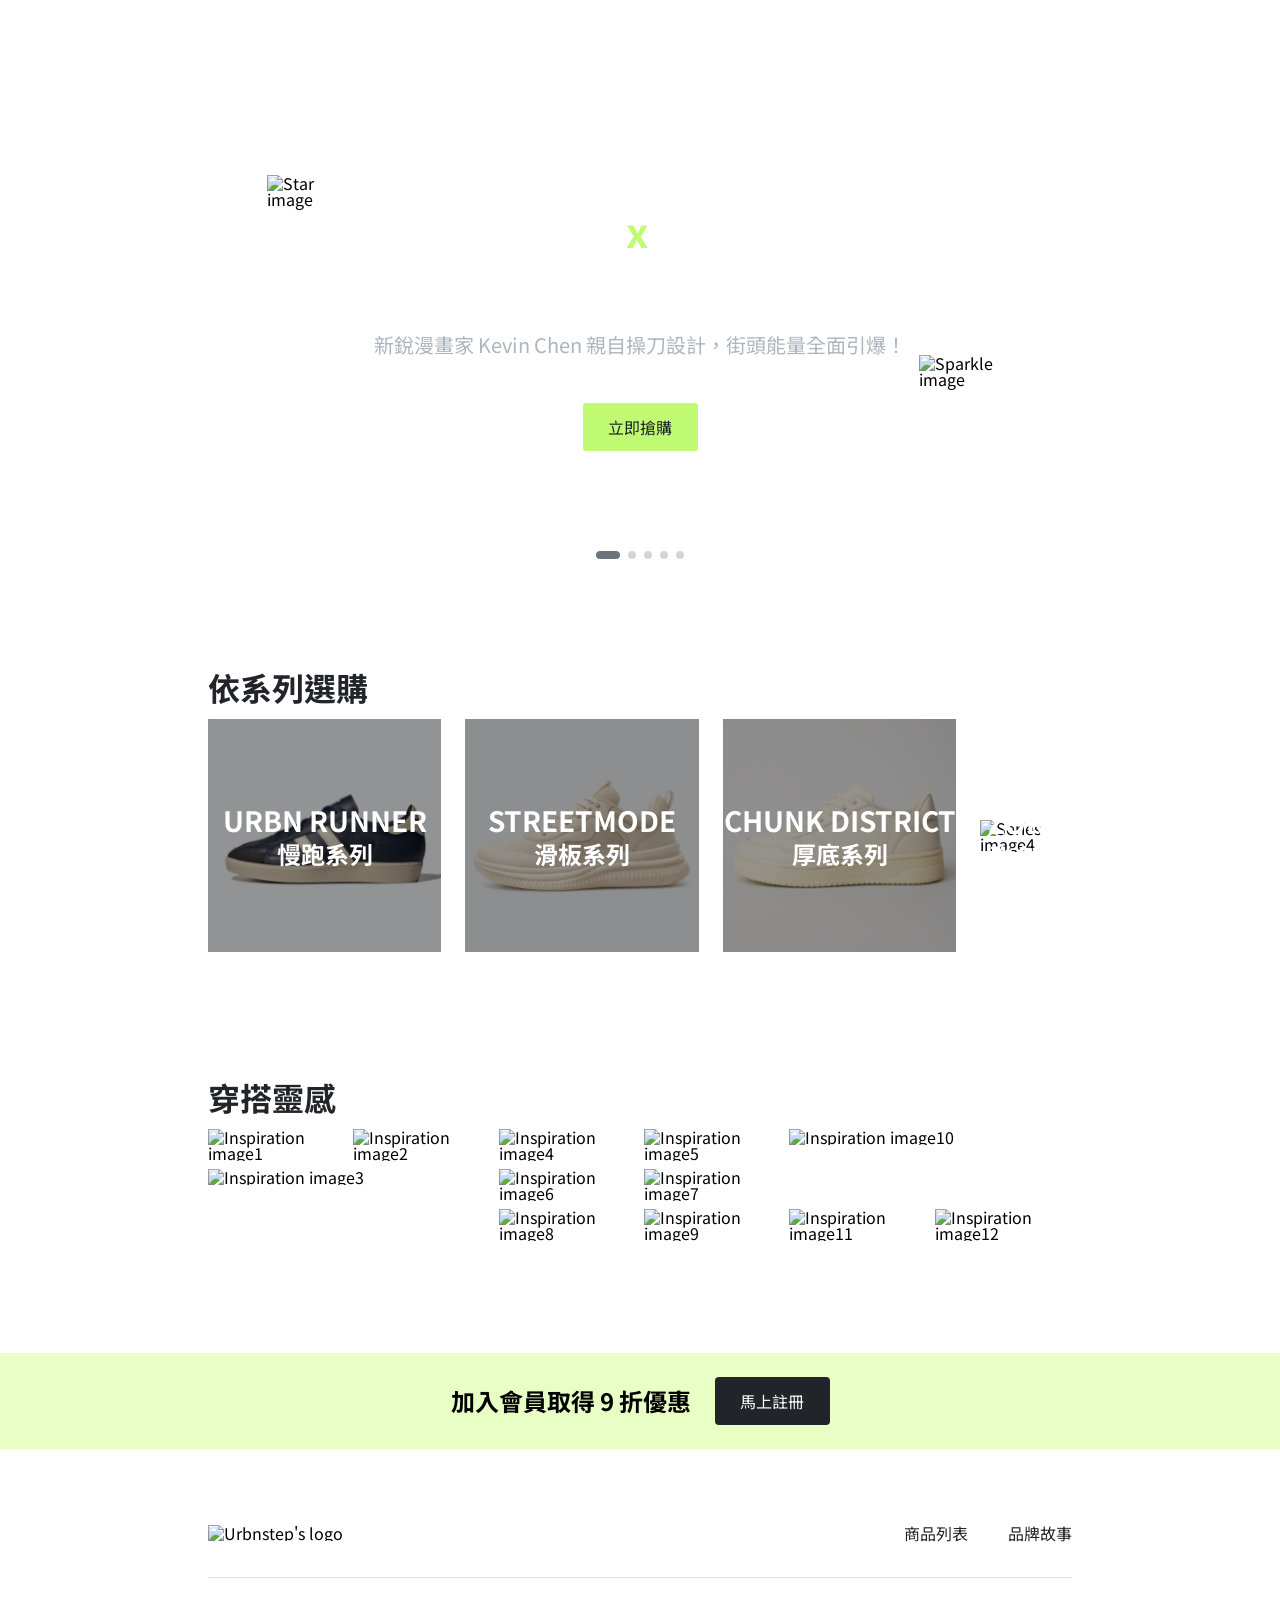
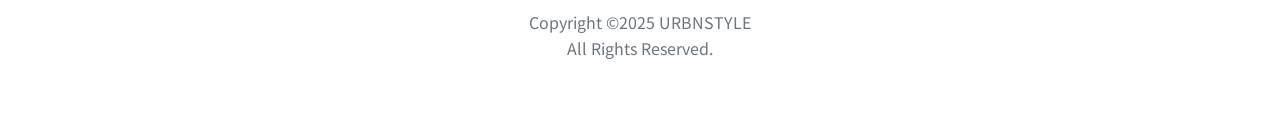
==== commit 5a052c91: "Merge pull request #2 from s094334/refactor/shared-styles Refactor/shared styles" ====
--- a/index.html
+++ b/index.html
@@ -86,32 +86,32 @@
         <section class="best-seller">
             <div class="best-seller-list">
                 <h3>熱銷補貨</h3>
-                <div class="best-seller-list-content">
-                    <div class="best-seller-list-item">
+                <ul>
+                    <li>
                         <a href="#">
                             <img src="assets/best-seller-image1.svg" alt="Best seller image1">
                             <span class="best-seller-note">人氣 No.1</span>
                         </a>
-                    </div>
-                    <div class="best-seller-list-item">
+                    </li>
+                    <li>
                         <a href="#">
                             <img src="assets/best-seller-image2.svg" alt="Best seller image2">
                             <span class="best-seller-note">人氣 No.1</span>
                         </a>
-                    </div>
-                    <div class="best-seller-list-item">
+                    </li>
+                    <li>
                         <a href="#">
                             <img src="assets/best-seller-image3.svg" alt="Best seller image3">
                             <span class="best-seller-note">人氣 No.1</span>
                         </a>
-                    </div>
-                    <div class="best-seller-list-item">
-                    <a href="#">
-                        <img src="assets/best-seller-image4.svg" alt="Best seller image4">
-                        <span class="best-seller-note">人氣 No.1</span>
-                    </a>
-                    </div>
-                </div>
+                    </li>
+                    <li>
+                        <a href="#">
+                            <img src="assets/best-seller-image4.svg" alt="Best seller image4">
+                            <span class="best-seller-note">人氣 No.1</span>
+                        </a>
+                    </li>
+                </ul>
             </div>
         </section>
         <section class="sale">
@@ -171,13 +171,11 @@
                         </a>
                     </li>
                     <li>
-                        <a href="#">
-                            <img src="assets/series-image4.svg" alt="Series image4">
+                        <img src="assets/series-image4.svg" alt="Series image4">
                             <div class="series-note">
                                 <h4>COLLAB ZONE</h4>
                                 <p>聯名企劃</p>
                             </div>
-                        </a>
                     </li>
                 </ul>
             </div>
--- a/css/all.css
+++ b/css/all.css
@@ -1,4 +1,3 @@
-@charset "UTF-8";
 html, body, div, span, applet, object, iframe,
 h1, h2, h3, h4, h5, h6, p, blockquote, pre,
 a, abbr, acronym, address, big, cite, code,
@@ -321,7 +320,6 @@
   max-height: 636px;
   max-width: 636px;
   width: 100%;
-  margin-bottom: 12px;
 }
 
 .best-seller-list, .series-list {
@@ -345,14 +343,14 @@
   }
 }
 
-.best-seller-list-content {
+.best-seller-list ul {
   display: flex;
   justify-content: center;
   align-items: center;
   gap: 24px;
 }
 @media (max-width: 768px) {
-  .best-seller-list-content {
+  .best-seller-list ul {
     justify-content: flex-start;
     gap: 16px;
     overflow-x: scroll;
@@ -361,13 +359,13 @@
   }
 }
 
-.best-seller-list-item {
+.best-seller-list li {
   position: relative;
   display: inline-block;
 }
 @media (max-width: 768px) {
-  .best-seller-list-item {
-    flex: 0 0 85%;
+  .best-seller-list li {
+    flex: 0 0 70%;
     scroll-snap-align: start;
   }
 }
@@ -388,7 +386,7 @@
 }
 @media (max-width: 768px) {
   .best-seller-list img {
-    max-width: 100%;
+    max-width: 300px;
   }
 }
 
@@ -580,12 +578,6 @@
   position: relative;
   display: inline-block;
 }
-@media (max-width: 768px) {
-  .series-list li {
-    width: -moz-fit-content;
-    width: fit-content; /* 加這行，讓 li 緊貼圖片寬度 */
-  }
-}
 
 .series-list img {
   max-width: 306px;
@@ -593,7 +585,7 @@
 }
 @media (max-width: 768px) {
   .series-list img {
-    max-width: 100%;
+    max-width: 300px;
   }
 }
 
@@ -615,6 +607,7 @@
 @media (max-width: 768px) {
   .series-note h4 {
     font-size: 16px;
+    margin-bottom: 0;
   }
 }
 
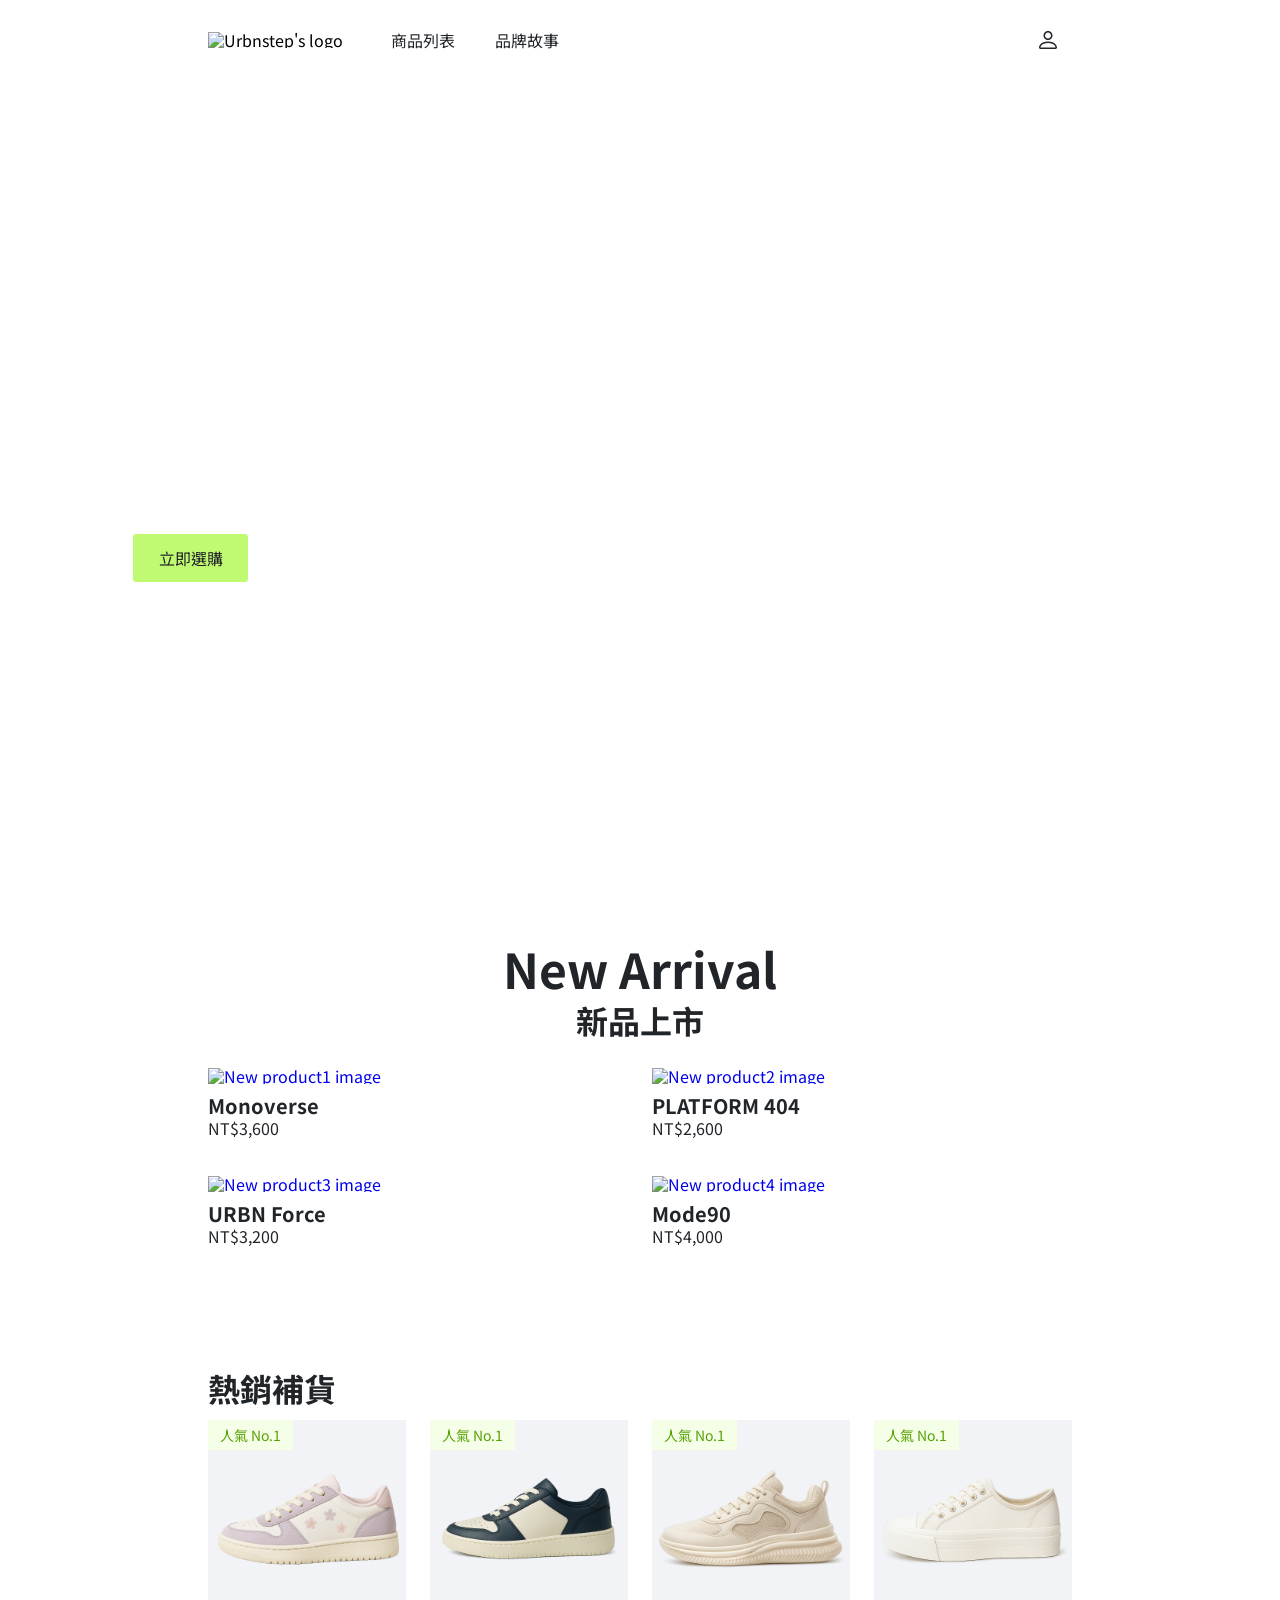
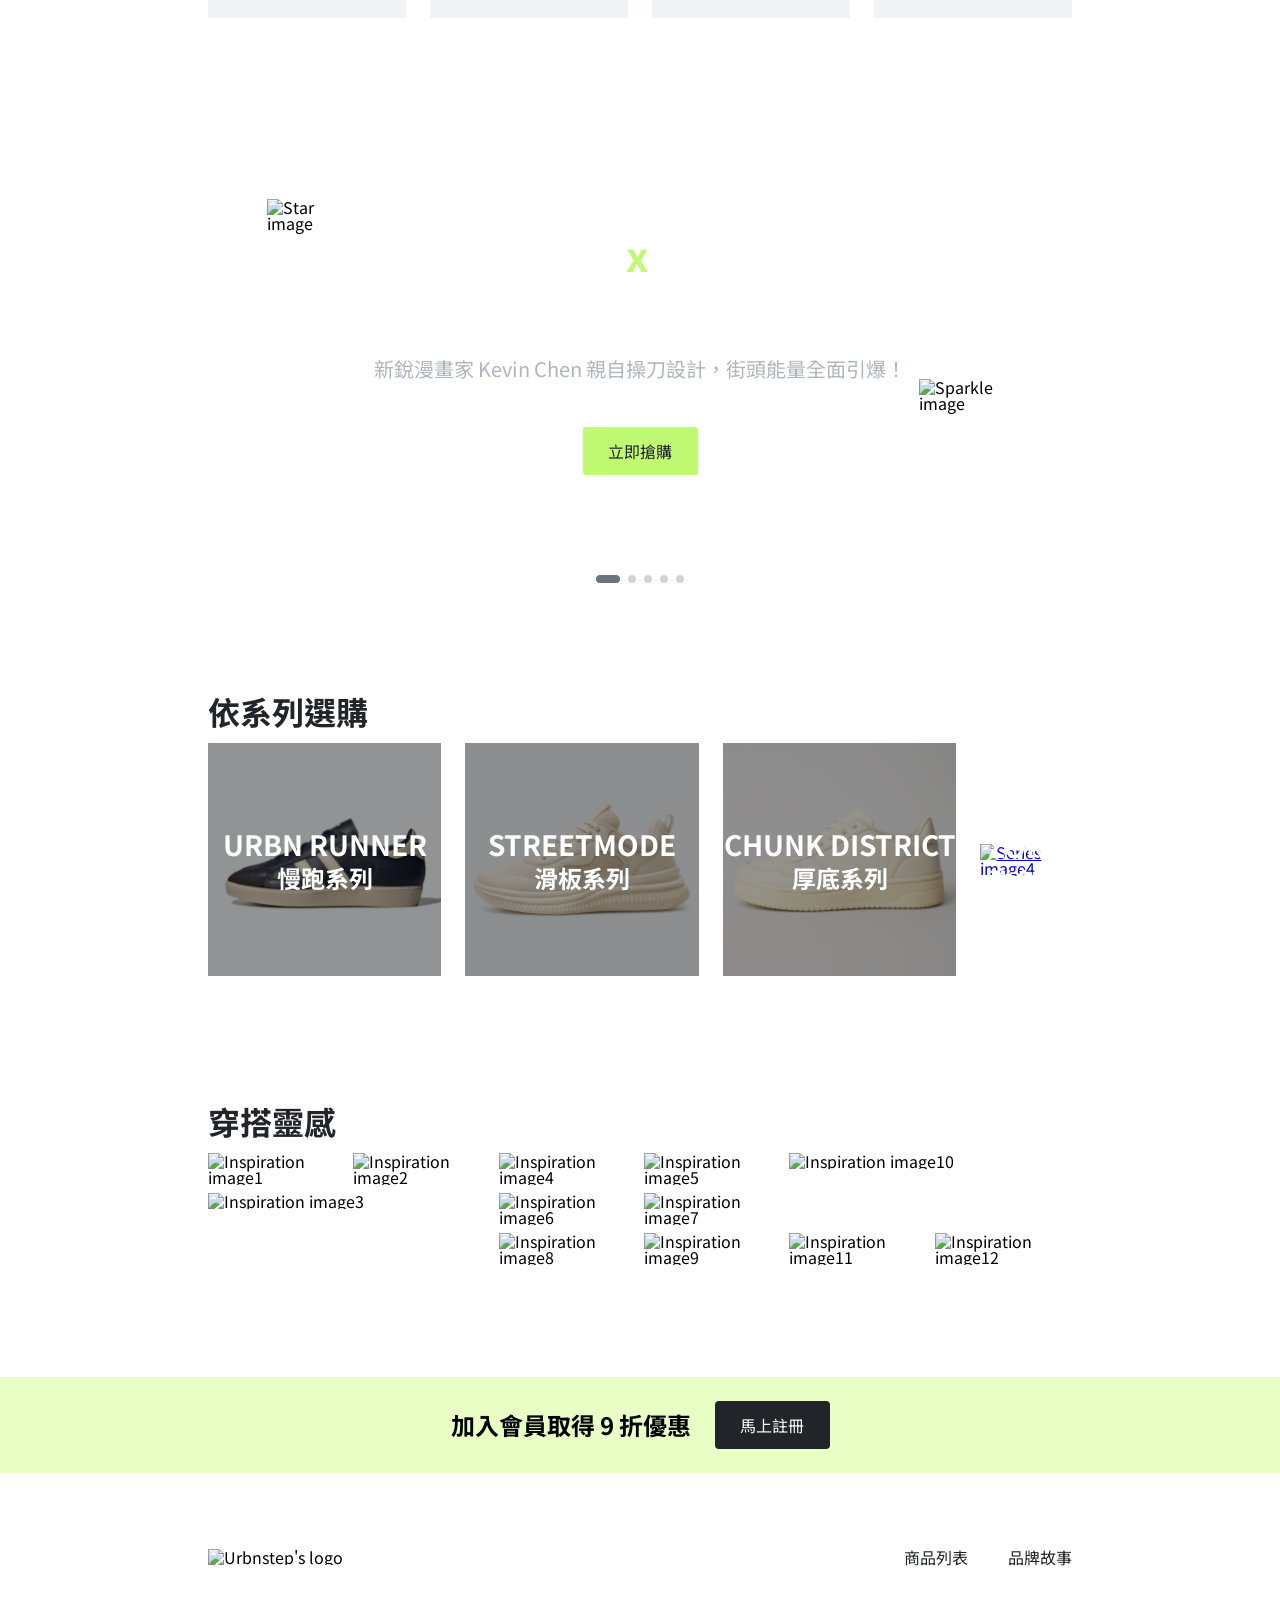
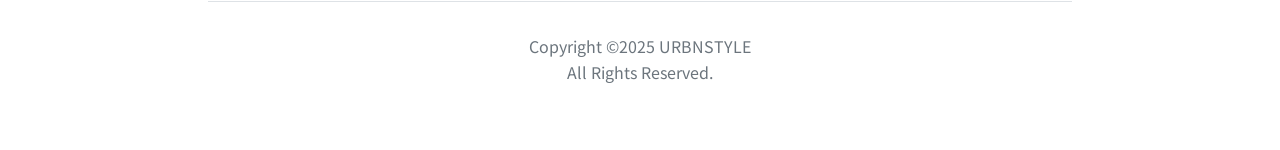
==== commit dfab114d: "Merge pull request #1 from s094334/feat/landing-page Feat/landing page" ====
--- a/index.html
+++ b/index.html
@@ -86,32 +86,32 @@
         <section class="best-seller">
             <div class="best-seller-list">
                 <h3>熱銷補貨</h3>
-                <ul>
-                    <li>
+                <div class="best-seller-list-content">
+                    <div class="best-seller-list-item">
                         <a href="#">
                             <img src="assets/best-seller-image1.svg" alt="Best seller image1">
                             <span class="best-seller-note">人氣 No.1</span>
                         </a>
-                    </li>
-                    <li>
+                    </div>
+                    <div class="best-seller-list-item">
                         <a href="#">
                             <img src="assets/best-seller-image2.svg" alt="Best seller image2">
                             <span class="best-seller-note">人氣 No.1</span>
                         </a>
-                    </li>
-                    <li>
+                    </div>
+                    <div class="best-seller-list-item">
                         <a href="#">
                             <img src="assets/best-seller-image3.svg" alt="Best seller image3">
                             <span class="best-seller-note">人氣 No.1</span>
                         </a>
-                    </li>
-                    <li>
-                        <a href="#">
-                            <img src="assets/best-seller-image4.svg" alt="Best seller image4">
-                            <span class="best-seller-note">人氣 No.1</span>
-                        </a>
-                    </li>
-                </ul>
+                    </div>
+                    <div class="best-seller-list-item">
+                    <a href="#">
+                        <img src="assets/best-seller-image4.svg" alt="Best seller image4">
+                        <span class="best-seller-note">人氣 No.1</span>
+                    </a>
+                    </div>
+                </div>
             </div>
         </section>
         <section class="sale">
@@ -171,11 +171,13 @@
                         </a>
                     </li>
                     <li>
-                        <img src="assets/series-image4.svg" alt="Series image4">
+                        <a href="#">
+                            <img src="assets/series-image4.svg" alt="Series image4">
                             <div class="series-note">
                                 <h4>COLLAB ZONE</h4>
                                 <p>聯名企劃</p>
                             </div>
+                        </a>
                     </li>
                 </ul>
             </div>
--- a/css/all.css
+++ b/css/all.css
@@ -1,3 +1,4 @@
+@charset "UTF-8";
 html, body, div, span, applet, object, iframe,
 h1, h2, h3, h4, h5, h6, p, blockquote, pre,
 a, abbr, acronym, address, big, cite, code,
@@ -320,6 +321,7 @@
   max-height: 636px;
   max-width: 636px;
   width: 100%;
+  margin-bottom: 12px;
 }
 
 .best-seller-list, .series-list {
@@ -343,14 +345,14 @@
   }
 }
 
-.best-seller-list ul {
+.best-seller-list-content {
   display: flex;
   justify-content: center;
   align-items: center;
   gap: 24px;
 }
 @media (max-width: 768px) {
-  .best-seller-list ul {
+  .best-seller-list-content {
     justify-content: flex-start;
     gap: 16px;
     overflow-x: scroll;
@@ -359,13 +361,13 @@
   }
 }
 
-.best-seller-list li {
+.best-seller-list-item {
   position: relative;
   display: inline-block;
 }
 @media (max-width: 768px) {
-  .best-seller-list li {
-    flex: 0 0 70%;
+  .best-seller-list-item {
+    flex: 0 0 85%;
     scroll-snap-align: start;
   }
 }
@@ -386,7 +388,7 @@
 }
 @media (max-width: 768px) {
   .best-seller-list img {
-    max-width: 300px;
+    max-width: 100%;
   }
 }
 
@@ -578,6 +580,12 @@
   position: relative;
   display: inline-block;
 }
+@media (max-width: 768px) {
+  .series-list li {
+    width: -moz-fit-content;
+    width: fit-content; /* 加這行，讓 li 緊貼圖片寬度 */
+  }
+}
 
 .series-list img {
   max-width: 306px;
@@ -585,7 +593,7 @@
 }
 @media (max-width: 768px) {
   .series-list img {
-    max-width: 300px;
+    max-width: 100%;
   }
 }
 
@@ -607,7 +615,6 @@
 @media (max-width: 768px) {
   .series-note h4 {
     font-size: 16px;
-    margin-bottom: 0;
   }
 }
 
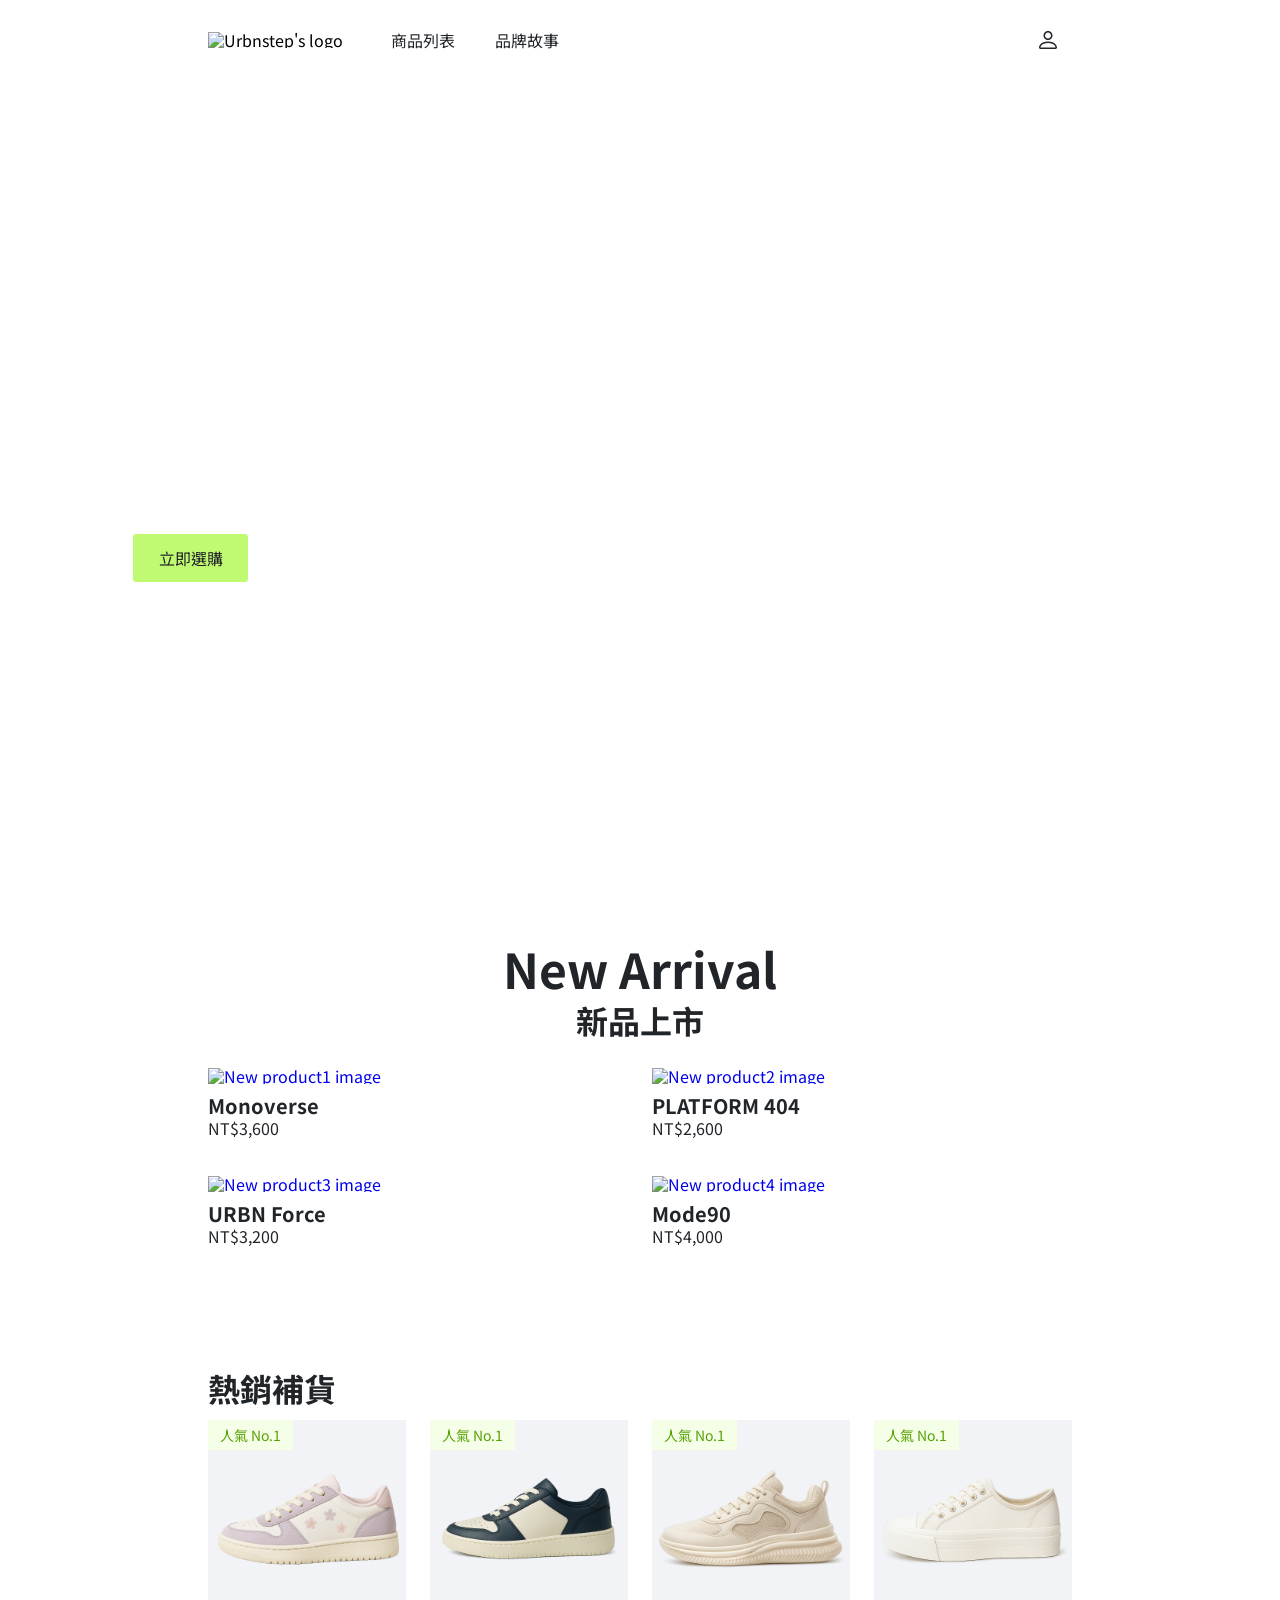
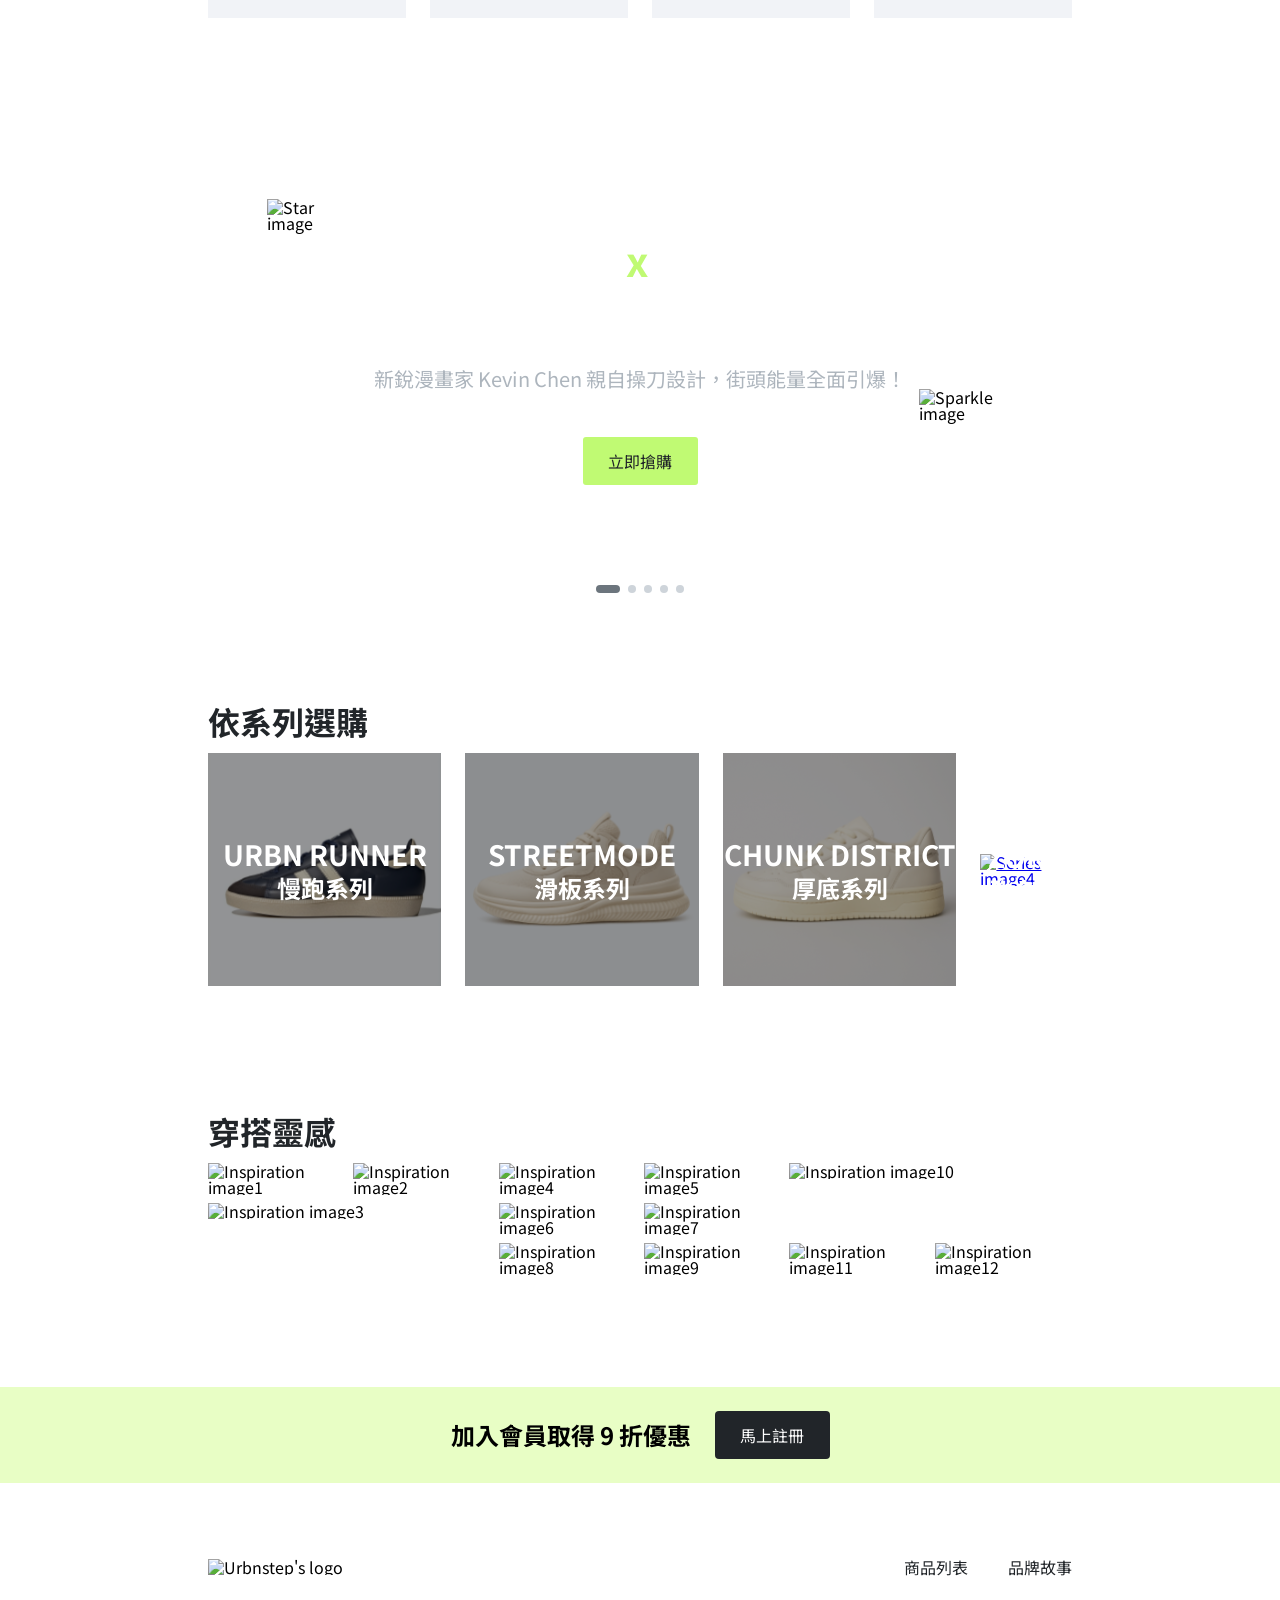
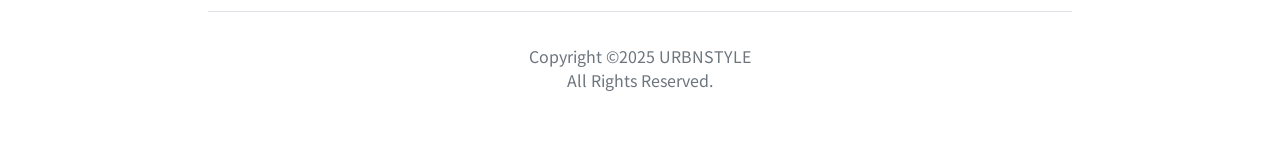
==== commit bfb65ffe: "fix: resolve font loading, footer line height, and image rendering bugs" ====
--- a/index.html
+++ b/index.html
@@ -4,7 +4,7 @@
     <meta charset="UTF-8">
     <meta name="viewport" content="width=device-width, initial-scale=1.0">
     <meta name="description" content="Your Step, Your Statement">
-    <link href="https://fonts.googleapis.com/css2?family=Noto+Sans+TC:wght@400;600;700&display=swap" rel="stylesheet">
+    <link href="https://fonts.googleapis.com/css2?family=Noto+Sans+TC:wght@100..900&family=Noto+Sans:ital,wght@0,300;1,300&display=swap" rel="stylesheet">
     <link rel="stylesheet" href="css/all.css">
     <title>URBNSTEP</title>
 </head>
@@ -14,7 +14,7 @@
             <nav class="nav-wrapper">
                 <img src="https://raw.githubusercontent.com/hexschool/2022-web-layout-training/refs/heads/main/2025-week1/logo.svg" alt="Urbnstep's logo">
                 <ul class="nav-list">
-                    <li><a href="#">商品列表</a></li>
+                    <li><a href="productlist.html">商品列表</a></li>
                     <li><a href="#">品牌故事</a></li>
                 </ul>
             </nav>
--- a/css/all.css
+++ b/css/all.css
@@ -156,6 +156,10 @@
   color: #212529;
 }
 
+header .nav-list a.active {
+  font-weight: bold;
+}
+
 header .nav-mobile {
   display: none;
 }
@@ -364,11 +368,13 @@
 .best-seller-list-item {
   position: relative;
   display: inline-block;
+  max-width: 422px;
 }
 @media (max-width: 768px) {
   .best-seller-list-item {
     flex: 0 0 85%;
     scroll-snap-align: start;
+    max-width: 300px;
   }
 }
 
@@ -383,13 +389,7 @@
 }
 
 .best-seller-list img {
-  max-width: 422px;
-  width: 100%;
-}
-@media (max-width: 768px) {
-  .best-seller-list img {
-    max-width: 100%;
-  }
+  max-width: 100%;
 }
 
 .sale-wrapper {
@@ -447,6 +447,8 @@
   font-weight: bold;
   color: #FFFFFF;
   letter-spacing: 5%;
+  line-height: 120%;
+  white-space: nowrap;
 }
 @media (max-width: 768px) {
   .sale-title h2 {
@@ -500,7 +502,7 @@
     text-align: center;
     margin-top: 4px;
     letter-spacing: 5%;
-    line-height: 1.6;
+    line-height: 120%;
   }
 }
 
@@ -769,14 +771,641 @@
 }
 
 footer .copyright h4 {
-  line-height: 1.6;
+  line-height: 150%;
   color: #6C757D;
   text-align: center;
   margin-top: 32px;
 }
 
 footer .copyright p {
-  line-height: 1.6;
+  line-height: 150%;
   color: #6C757D;
   text-align: center;
+}
+
+@media (max-width: 768px) {
+  #product-list header .nav-mobile {
+    display: none;
+  }
+}
+
+.breadcrumb, .women-shoes {
+  padding: 16px clamp(24px, 10.4%, 200px);
+}
+@media (max-width: 768px) {
+  .breadcrumb, .women-shoes {
+    padding: 16px 12px;
+  }
+}
+
+.breadcrumb-content li {
+  color: #212529;
+  display: inline;
+  font-size: 16px;
+  line-height: 150%;
+  letter-spacing: 5%;
+  font-weight: 500;
+}
+
+.breadcrumb-content li + li:before {
+  padding: 12px;
+  color: #6C757D;
+  content: "/ ";
+  font-size: 16px;
+  font-weight: 700;
+}
+
+.breadcrumb-content li a {
+  color: #6C757D;
+  text-decoration: none;
+  font-size: 16px;
+  line-height: 150%;
+  letter-spacing: 5%;
+  font-weight: 500;
+}
+
+.breadcrumb-content li a:hover {
+  text-decoration: underline;
+}
+
+.women-shoes-wrapper {
+  display: flex;
+  align-items: flex-start;
+  gap: 24px;
+}
+
+.women-shoes h1 {
+  font-size: 28px;
+  font-weight: bold;
+  margin-bottom: 24px;
+}
+
+.women-shoes-menu {
+  width: 196px;
+}
+@media (max-width: 768px) {
+  .women-shoes-menu {
+    display: none;
+  }
+}
+
+.women-shoes-menu ul {
+  display: flex;
+  flex-direction: column;
+  gap: 16px;
+}
+
+.women-shoes-menu a {
+  font-size: 16px;
+  color: #212529;
+  text-decoration: none;
+  display: flex;
+  padding-top: 12px;
+  padding-bottom: 12px;
+}
+
+.women-shoes-menu a.active, .women-shoes-menu a:hover {
+  color: #57A203;
+}
+
+.women-shoes-content {
+  flex: 1;
+  display: flex;
+  flex-direction: column;
+  gap: 48px;
+}
+
+.women-shoes-list {
+  display: grid;
+  grid-template-columns: 1fr 1fr 1fr;
+  gap: 48px 24px;
+  width: 100%;
+}
+@media (max-width: 768px) {
+  .women-shoes-list {
+    grid-template-columns: 1fr 1fr;
+    gap: 24px 12px;
+  }
+}
+
+.women-shoes-item {
+  display: flex;
+  flex-direction: column;
+  gap: 12px;
+}
+
+.women-shoes-item a {
+  text-decoration: none;
+}
+
+.women-shoes-item a:hover {
+  text-decoration: underline;
+  text-decoration-color: #212529;
+}
+
+.women-shoes-item img {
+  max-height: 636px;
+  max-width: 636px;
+  width: 100%;
+  margin-bottom: 12px;
+}
+
+.women-shoes-item h4 {
+  font-size: 16px;
+  line-height: 120%;
+  font-weight: 700;
+  letter-spacing: 5%;
+}
+
+.women-shoes-item p {
+  font-size: 16px;
+  line-height: 150%;
+  font-weight: 500;
+  letter-spacing: 5%;
+}
+
+.display-mobile {
+  display: none;
+}
+@media (max-width: 768px) {
+  .display-mobile {
+    display: flex;
+  }
+}
+
+.pagination {
+  display: flex;
+  justify-content: center;
+  gap: 12px;
+}
+
+.pagination-item {
+  display: flex;
+  gap: 8px;
+}
+
+.pagination-item a, .pagination-item div {
+  display: flex;
+  justify-content: center;
+  align-items: center;
+  text-decoration: none;
+  color: #212529;
+  width: 40px;
+  height: 40px;
+}
+
+.pagination-item a.active {
+  background-color: #C0FA73;
+}
+.pagination-item a.active:hover {
+  background-color: #C0FA73;
+}
+
+.pagination-item a:hover {
+  background-color: #F8F9FA;
+}
+
+.pagination .left-arrow, .pagination .right-arrow {
+  display: flex;
+  justify-content: center;
+  align-items: center;
+  width: 40px;
+  height: 40px;
+}
+
+.left-arrow.active img, .right-arrow.active img {
+  opacity: 0.4;
+  cursor: not-allowed;
+}
+
+.right-arrow:hover {
+  background-color: #F8F9FA;
+}
+
+@media (max-width: 768px) {
+  #product-info header .nav-mobile {
+    display: none;
+  }
+}
+
+.info {
+  padding: 64px clamp(24px, 16.25%, 312px);
+  display: flex;
+  gap: 24px;
+}
+@media (max-width: 768px) {
+  .info {
+    padding: 24px 12px;
+    flex-direction: column;
+  }
+}
+
+.info-image-mobile {
+  display: none;
+}
+@media (max-width: 768px) {
+  .info-image-mobile {
+    display: flex;
+  }
+}
+
+@media (max-width: 768px) {
+  .info-image-mobile img {
+    width: 100%;
+  }
+}
+
+.info-image-list {
+  display: grid;
+  grid-template-columns: 1fr 1fr;
+  gap: 8px;
+  max-width: 746px;
+  width: 100%;
+  align-self: start;
+}
+@media (max-width: 768px) {
+  .info-image-list {
+    display: none;
+  }
+}
+
+.info-image-item img {
+  max-width: 369px;
+  width: 100%;
+}
+
+.breadcrumb-content li {
+  display: inline;
+  font-size: 16px;
+  color: #212529;
+  line-height: 150%;
+  letter-spacing: 5%;
+  font-weight: 500;
+}
+@media (max-width: 768px) {
+  .breadcrumb-content li {
+    font-size: 14px;
+  }
+}
+
+.breadcrumb-content li + li:before {
+  padding: 12px;
+  color: #6C757D;
+  content: "/ ";
+  font-size: 16px;
+  font-weight: 700;
+}
+
+.breadcrumb-content li a {
+  color: #6C757D;
+  text-decoration: none;
+}
+
+.breadcrumb-content li a:hover {
+  text-decoration: underline;
+}
+
+.info-details, .info-details-spec {
+  display: flex;
+  flex-direction: column;
+  gap: 32px;
+}
+
+.info-details-intro {
+  display: flex;
+  flex-direction: column;
+  gap: 12px;
+}
+
+.info-details-intro h1 {
+  font-size: 32px;
+  font-weight: bold;
+  letter-spacing: 5%;
+  line-height: 150%;
+}
+@media (max-width: 768px) {
+  .info-details-intro h1 {
+    font-size: 24px;
+  }
+}
+
+.info-details-price {
+  display: flex;
+  align-items: center;
+  gap: 8px;
+  margin-top: 4px;
+  margin-bottom: 4px;
+}
+
+.info-details-price h2 {
+  font-size: 20px;
+  font-weight: bold;
+  letter-spacing: 5%;
+  color: #57A203;
+}
+@media (max-width: 768px) {
+  .info-details-price h2 {
+    font-size: 16px;
+  }
+}
+
+.info-details-price h3 {
+  font-size: 14px;
+  letter-spacing: 5%;
+  color: #ADB5BD;
+  text-decoration: line-through;
+}
+
+.info-details-content {
+  display: flex;
+  flex-direction: column;
+  gap: 12px;
+  max-width: 526px;
+}
+@media (max-width: 768px) {
+  .info-details-content {
+    width: 100%;
+  }
+}
+
+.info-details-content p, .info-details-spec h4,
+.info-details-spec-item h5, .info-details-content-item h4 {
+  font-size: 16px;
+  line-height: 150%;
+  letter-spacing: 5%;
+  color: #212529;
+}
+
+.info-details-spec-color {
+  display: flex;
+  flex-direction: column;
+  gap: 8px;
+}
+
+.info-details-spec-list {
+  display: flex;
+  gap: 8px;
+}
+
+.info-details-spec-item {
+  display: flex;
+  flex-direction: column;
+  text-align: center;
+  gap: 4px;
+  text-decoration: none;
+}
+
+.info-details-spec-item:hover img {
+  border: 1px solid #212529;
+}
+.info-details-spec-item:hover h5 {
+  color: #212529;
+}
+
+.info-details-spec-item img {
+  width: 64px;
+  height: 64px;
+}
+
+.info-details-spec-item h5 {
+  color: #6C757D;
+}
+
+.info-details-spec-size {
+  display: flex;
+  flex-direction: column;
+  gap: 8px;
+}
+
+.info-details-spec-size-list {
+  display: grid;
+  grid-template-columns: repeat(3, fit-content(100%));
+  gap: 8px;
+}
+@media (max-width: 768px) {
+  .info-details-spec-size-list {
+    grid-template-columns: repeat(2, fit-content(100%));
+  }
+}
+
+.info-details-spec-size-list input[type=radio] {
+  position: absolute;
+  opacity: 0;
+  width: 0;
+  height: 0;
+}
+
+.info-details-spec-size-list input[type=radio] + label {
+  color: #212529;
+  background-color: #FFFFFF;
+  max-width: 160px;
+  width: 100%;
+  border-radius: 4px;
+  padding: 12px 24px;
+  border: 1px solid #DEE2E6;
+  font-size: 16px;
+  line-height: 150%;
+  letter-spacing: 5%;
+  cursor: pointer;
+  font-family: inherit;
+}
+
+.info-details-spec-size-list input[type=radio] + label:hover {
+  border: 1px solid #6C757D;
+}
+
+.info-details-spec-size-list input[type=radio]:checked + label {
+  border: 1px solid #212529;
+}
+
+.info-details-spec-size-list input[type=radio] + label.sold-out {
+  opacity: 0.4;
+  cursor: not-allowed;
+}
+
+.info-details-spec-size p {
+  font-size: 14px;
+  color: #d74f4f;
+  line-height: 150%;
+  letter-spacing: 5%;
+}
+
+.info-details-spec-cta {
+  display: flex;
+  gap: 8px;
+  margin-top: 16px;
+}
+@media (max-width: 768px) {
+  .info-details-spec-cta {
+    flex-direction: row-reverse;
+    margin: 0;
+    justify-content: flex-end;
+  }
+}
+
+.info-details-spec-cta .fav-btn {
+  max-width: 259px;
+  width: 100%;
+  padding-top: 12px;
+  padding-bottom: 12px;
+  display: flex;
+  justify-content: center;
+  align-items: center;
+  gap: 8px;
+  background-color: #FFFFFF;
+  border: 1px #212529 solid;
+  border-radius: 4px;
+}
+.info-details-spec-cta .fav-btn:hover {
+  font-weight: bold;
+  background-color: #212529;
+  color: #FFFFFF;
+}
+@media (max-width: 768px) {
+  .info-details-spec-cta .fav-btn:hover {
+    background-color: #FFFFFF;
+    color: #212529;
+  }
+}
+@media (max-width: 768px) {
+  .info-details-spec-cta .fav-btn {
+    flex-direction: row-reverse;
+    max-width: 48px;
+    border: none;
+  }
+}
+
+.fav-btn img {
+  content: url("../assets/heart.svg");
+  width: 20px;
+  height: 20px;
+}
+
+.fav-btn:hover img {
+  content: url("../assets/heart-white.svg");
+}
+@media (max-width: 768px) {
+  .fav-btn:hover img {
+    content: url("../assets/heart-fill.svg");
+  }
+}
+
+.fav-btn.active img {
+  content: url("../assets/heart-fill.svg");
+}
+
+.fav-btn span {
+  font-size: 16px;
+  line-height: 150%;
+  letter-spacing: 5%;
+}
+@media (max-width: 768px) {
+  .fav-btn span {
+    display: none;
+  }
+}
+
+.info-details-spec-cta a {
+  max-width: 259px;
+  width: 100%;
+  padding-top: 12px;
+  padding-bottom: 12px;
+  display: flex;
+  justify-content: center;
+  align-items: center;
+  gap: 8px;
+  background-color: #212529;
+  border: 1px #212529 solid;
+  border-radius: 4px;
+  text-decoration: none;
+  color: #FFFFFF;
+}
+.info-details-spec-cta a:hover {
+  font-weight: bold;
+}
+@media (max-width: 768px) {
+  .info-details-spec-cta a {
+    max-width: 295px;
+  }
+}
+
+.info-details-notice-item {
+  padding-top: 12px;
+  padding-bottom: 12px;
+  border-bottom: 1px #DEE2E6 solid;
+}
+
+.info-details-notice-item h4 {
+  margin-bottom: 4px;
+}
+
+.info-details-notice-item p {
+  font-size: 16px;
+  color: #6C757D;
+  line-height: 150%;
+  letter-spacing: 5%;
+}
+
+.recommend {
+  padding: 48px clamp(24px, 16.25%, 312px);
+  display: flex;
+  flex-direction: column;
+  gap: 16px;
+}
+@media (max-width: 768px) {
+  .recommend {
+    padding: 16px 12px;
+  }
+}
+
+.recommend h2 {
+  font-size: 24px;
+  font-weight: bold;
+  line-height: 120%;
+  letter-spacing: 5%;
+}
+
+.recommended-list {
+  display: flex;
+  justify-content: flex-start;
+  gap: 24px;
+}
+@media (max-width: 768px) {
+  .recommended-list {
+    gap: 16px;
+    overflow-x: scroll;
+    scroll-snap-type: x mandatory;
+    scrollbar-width: none;
+  }
+}
+
+.recommended-item {
+  display: flex;
+  flex-direction: column;
+  gap: 12px;
+  text-decoration: none;
+}
+@media (max-width: 768px) {
+  .recommended-item {
+    flex: 0 0 85%;
+    scroll-snap-align: start;
+  }
+}
+
+.recommended-item h4, .recommended-item p {
+  font-size: 16px;
+  line-height: 120%;
+  letter-spacing: 5%;
+}
+
+.recommended-item img {
+  max-width: 306px;
+  max-height: 306px;
+  width: 100%;
+}
+@media (max-width: 768px) {
+  .recommended-item img {
+    max-width: 100%;
+    max-height: 100%;
+  }
 }/*# sourceMappingURL=all.css.map */
